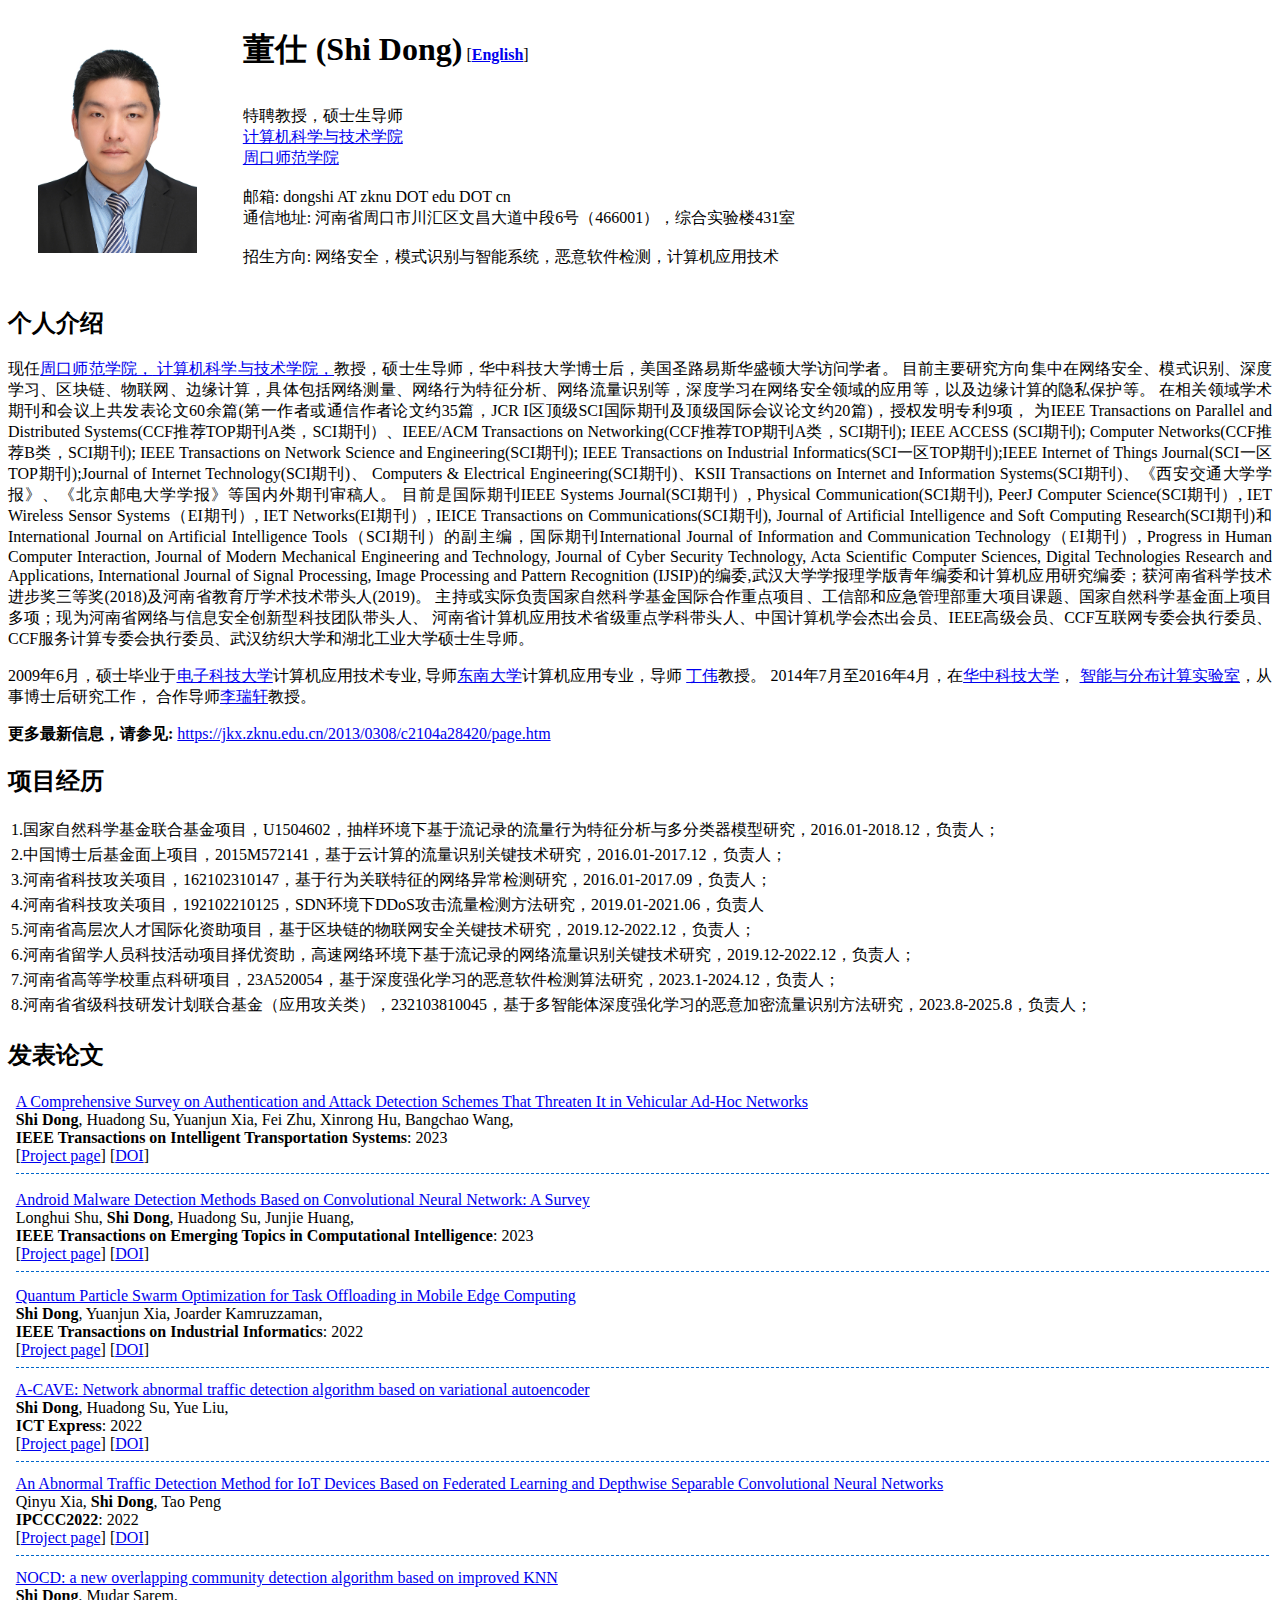
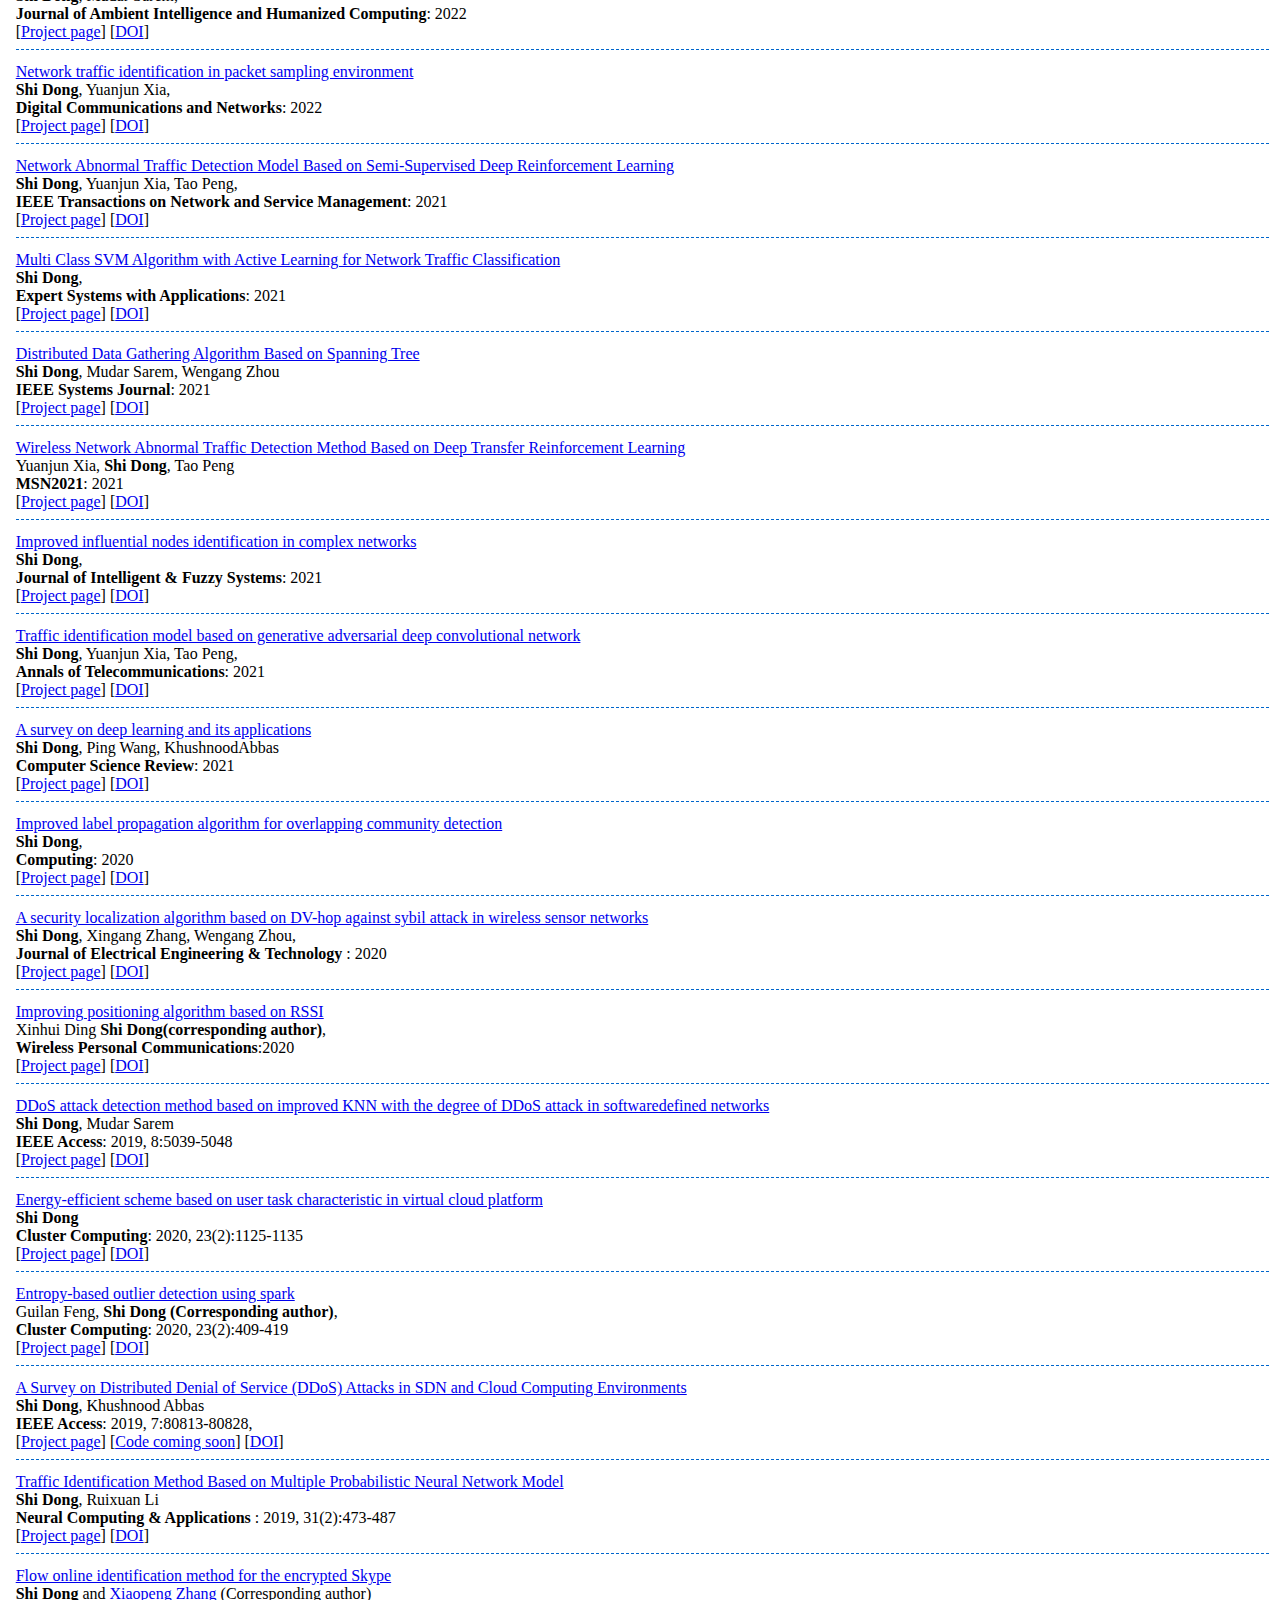
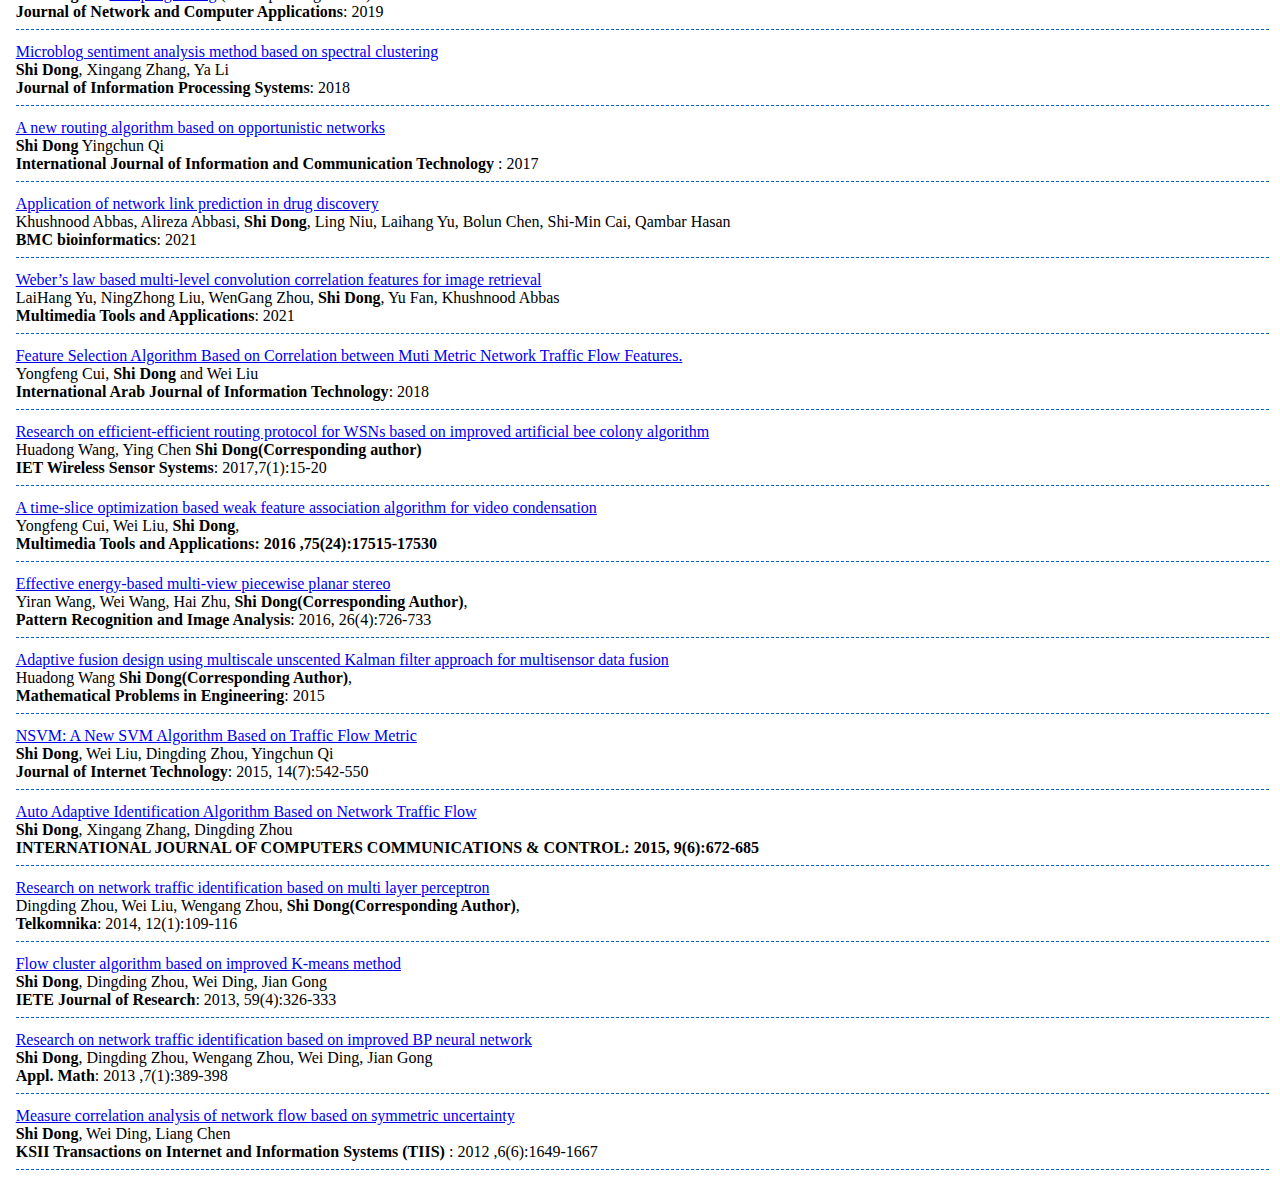
==== indexchinese.html @ a15b52b7 "Update indexchinese.html" ====
﻿<!DOCTYPE html PUBLIC "-//W3C//DTD XHTML 1.1//EN" "http://www.w3.org/TR/xhtml11/DTD/xhtml11.dtd">
<html xmlns="http://www.w3.org/1999/xhtml" xml:lang="en" slick-uniqueid="3">
<head>
<meta http-equiv="Content-Type" content="text/html; charset=UTF-8">
<link rel="stylesheet" href="./jemdoc.css" type="text/css">
<style type="text/css">
</style>
<title>董仕 - 个人主页</title>
<link rel="shortcut icon" href="./dongshi.jpg" >
</head>


<body>

<div id="layout-content" style="margin-top:25px">

<table>
<tbody>
  <tr>
    <td width="19%" valign="top" height="173">
      <img height="225" id="photo" style="padding: 0pt 30pt 0pt 20pt; float: left; display: inline;" src="./dongshi.jpg">
    </td>
    
    <td width="80%" valign="top" height="173">
      <b><font size="6" face="Arial"> 董仕 </font><font face="Times New Roman" size="6">(Shi Dong)</font><font face="Times New Roman" size="6"></font></b> [<a href="./index.html" target="_blank"><strong>English</strong></a>]
      <br><br>      
      <p>
          特聘教授，硕士生导师
          <br>
          <a href="https://jkx.zknu.edu.cn/" target="_blank">计算机科学与技术学院</a>
          <br>
          <a href="https://www.zknu.edu.cn/" target="_blank">周口师范学院</a>
          <br>
          <br>
          邮箱: dongshi AT zknu DOT edu DOT cn
          <br>
          通信地址: 河南省周口市川汇区文昌大道中段6号（466001），综合实验楼431室
	  <br>
          <br>
          招生方向: 网络安全，模式识别与智能系统，恶意软件检测，计算机应用技术
      </p>
    </td>
  </tr>
</tbody>
</table>

<h2>个人介绍</h2>
<p style="text-align:justify;">
现任<a href="https://www.bupt.edu.cn/" target="_blank">周口师范学院，</a><a href="https://jkx.zknu.edu.cn/" target="_blank">
	计算机科学与技术学院，</a>教授，硕士生导师，华中科技大学博士后，美国圣路易斯华盛顿大学访问学者。
	目前主要研究方向集中在网络安全、模式识别、深度学习、区块链、物联网、边缘计算，具体包括网络测量、网络行为特征分析、网络流量识别等，深度学习在网络安全领域的应用等，以及边缘计算的隐私保护等。
	在相关领域学术期刊和会议上共发表论文60余篇(第一作者或通信作者论文约35篇，JCR I区顶级SCI国际期刊及顶级国际会议论文约20篇)，授权发明专利9项，
	为IEEE Transactions on Parallel and Distributed Systems(CCF推荐TOP期刊A类，SCI期刊）、IEEE/ACM Transactions on Networking(CCF推荐TOP期刊A类，SCI期刊); 
	IEEE ACCESS (SCI期刊); Computer Networks(CCF推荐B类，SCI期刊); IEEE Transactions on Network Science and Engineering(SCI期刊); 
	IEEE Transactions on Industrial Informatics(SCI一区TOP期刊);IEEE Internet of Things Journal(SCI一区TOP期刊);Journal of Internet Technology(SCI期刊)、
	Computers & Electrical Engineering(SCI期刊)、KSII Transactions on Internet and Information Systems(SCI期刊)、《西安交通大学学报》、《北京邮电大学学报》等国内外期刊审稿人。
	目前是国际期刊IEEE Systems Journal(SCI期刊）, Physical Communication(SCI期刊), PeerJ Computer Science(SCI期刊）, IET Wireless Sensor Systems（EI期刊）, IET Networks(EI期刊）, IEICE Transactions on Communications(SCI期刊), Journal of Artificial Intelligence and Soft Computing Research(SCI期刊)和International Journal on Artificial Intelligence Tools（SCI期刊）的副主编，国际期刊International Journal of Information and Communication Technology（EI期刊）, Progress in Human Computer Interaction, Journal of Modern Mechanical Engineering and Technology, Journal of Cyber Security Technology, Acta Scientific Computer Sciences, Digital Technologies Research and Applications, International Journal of Signal Processing, Image Processing and Pattern Recognition (IJSIP)的编委,武汉大学学报理学版青年编委和计算机应用研究编委；获河南省科学技术进步奖三等奖(2018)及河南省教育厅学术技术带头人(2019)。
	主持或实际负责国家自然科学基金国际合作重点项目、工信部和应急管理部重大项目课题、国家自然科学基金面上项目多项；现为河南省网络与信息安全创新型科技团队带头人、
	河南省计算机应用技术省级重点学科带头人、中国计算机学会杰出会员、IEEE高级会员、CCF互联网专委会执行委员、CCF服务计算专委会执行委员、武汉纺织大学和湖北工业大学硕士生导师。</p>
<p style="text-align:justify;"> 
2009年6月，硕士毕业于<a href="https://www.uestc.edu.cn/" target="_blank">电子科技大学</a>计算机应用技术专业, 导师<a href="https://faculty.uestc.edu.cn/luoguangchun/zh_CN/index/279730/list/index.htm”> 罗光春</a>教授；2013年10月，
	博士毕业于<a href="http://www.seu.edu.cn/" target="_blank">东南大学</a>计算机应用专业，导师
	<a href="http://people.ucas.ac.cn/~zhangxiaopeng?language=en" target="_blank">丁伟</a>教授。
	2014年7月至2016年4月，在<a href="http://www.hust.edu.cn/" target="_blank">华中科技大学</a>，
	<a href="http://idc.hust.edu.cn/" target="_blank">智能与分布计算实验室</a>，从事博士后研究工作，
	合作导师<a href="http://faculty.hust.edu.cn/rxli/zh_CN/more/1784505/jsjjgd/index.htm" target="_blank">李瑞轩</a>教授。</p>


</p>
<p style="text-align:justify;"> 
<strong>更多最新信息，请参见: </strong><a href="https://jkx.zknu.edu.cn/2013/0308/c2104a28420/page.htm" target="_blank">https://jkx.zknu.edu.cn/2013/0308/c2104a28420/page.htm</a></p>

<h2>项目经历</h2>
<table id="tbExperiences" border="0" width="100%">
  <tbody>
    <tr>
      <td style="text-align:justify;"> 1.国家自然科学基金联合基金项目，U1504602，抽样环境下基于流记录的流量行为特征分析与多分类器模型研究，2016.01-2018.12，负责人；
</td>
    </tr>
	<tr>
      <td style="text-align:justify;"> 2.中国博士后基金面上项目，2015M572141，基于云计算的流量识别关键技术研究，2016.01-2017.12，负责人；
</td>
    </tr>
	<tr>
      <td style="text-align:justify;"> 3.河南省科技攻关项目，162102310147，基于行为关联特征的网络异常检测研究，2016.01-2017.09，负责人；</td>
    </tr>
	<tr>
      <td style="text-align:justify;"> 4.河南省科技攻关项目，192102210125，SDN环境下DDoS攻击流量检测方法研究，2019.01-2021.06，负责人</td>
    </tr>
	<tr>
      <td style="text-align:justify;"> 5.河南省高层次人才国际化资助项目，基于区块链的物联网安全关键技术研究，2019.12-2022.12，负责人；</td>
    </tr>
	<tr>
      <td style="text-align:justify;"> 6.河南省留学人员科技活动项目择优资助，高速网络环境下基于流记录的网络流量识别关键技术研究，2019.12-2022.12，负责人；</td>
    </tr>
	<tr>
      <td style="text-align:justify;"> 7.河南省高等学校重点科研项目，23A520054，基于深度强化学习的恶意软件检测算法研究，2023.1-2024.12，负责人；</td>
    </tr>
	    </tr>
	<tr>
      <td style="text-align:justify;"> 8.河南省省级科技研发计划联合基金（应用攻关类），232103810045，基于多智能体深度强化学习的恶意加密流量识别方法研究，2023.8-2025.8，负责人；</td>
    </tr>
  </tbody>
</table>

<h2>发表论文</h2>
     
  <table border="0" width="100%">
  <tbody> 
	    <!-- Unsupervised Multi-view Constrained Convolutional Network for Accurate Depth Estimation -->
    <tr>
      <td>
        <div align="center">
          <img width="180" src="./TIP2020_files/overview.png" alt="">
        </div>
      </td>
      <td>
        <a href="./TIP2020_files/FINAL VERSION.pdf" target="_blank">A Comprehensive Survey on Authentication and Attack Detection Schemes That Threaten It in Vehicular Ad-Hoc Networks</a>        

        
        <br> 
	<strong>Shi Dong</strong>, 
	      Huadong Su,
              Yuanjun Xia,
	      Fei Zhu,
	      Xinrong Hu,
	      Bangchao Wang,
        <br> 
        <strong>IEEE Transactions on Intelligent Transportation Systems</strong>: 2023
        
        <br> 
        [<a href="TIP2020.html" target="_blank">Project page</a>]
	[<a href="https://njbsok.github.io" target="_blank">DOI</a>]
      <hr style="height:1px;border:none;border-top:1px dashed #0066CC;" />
      </td>
    </tr>
	  <!-- Unsupervised Multi-view Constrained Convolutional Network for Accurate Depth Estimation -->
    <tr>
	  
	  <!-- Unsupervised Multi-view Constrained Convolutional Network for Accurate Depth Estimation -->
    <tr>
	  
	  <!-- Unsupervised Multi-view Constrained Convolutional Network for Accurate Depth Estimation -->
    <tr>
      <td>
        <div align="center">
          <img width="180" src="./TIP2020_files/overview.png" alt="">
        </div>
      </td>
      <td>
        <a href="./TIP2020_files/FINAL VERSION.pdf" target="_blank">Android Malware Detection Methods Based on Convolutional Neural Network: A Survey</a>        

        
        <br> 
	      Longhui Shu,
        <strong>Shi Dong</strong>, 
	      Huadong Su,
              Junjie Huang,
        <br> 
        <strong>IEEE Transactions on Emerging Topics in Computational Intelligence</strong>: 2023
        
        <br> 
        [<a href="TIP2020.html" target="_blank">Project page</a>]
	[<a href="https://njbsok.github.io" target="_blank">DOI</a>]
      <hr style="height:1px;border:none;border-top:1px dashed #0066CC;" />
      </td>
    </tr>
	  <!-- Unsupervised Multi-view Constrained Convolutional Network for Accurate Depth Estimation -->
    <tr>
	   <!-- Unsupervised Multi-view Constrained Convolutional Network for Accurate Depth Estimation -->
    <tr>
      <td>
        <div align="center">
          <img width="180" src="./TIP2020_files/overview.png" alt="">
        </div>
      </td>
      <td>
        <a href="./TIP2020_files/FINAL VERSION.pdf" target="_blank">Quantum Particle Swarm Optimization for Task Offloading in Mobile Edge Computing</a>        

        
        <br> 
        <strong>Shi Dong</strong>, 
	      Yuanjun Xia,
              Joarder Kamruzzaman,
        <br> 
        <strong>IEEE Transactions on Industrial Informatics</strong>: 2022
        
        <br> 
        [<a href="TIP2020.html" target="_blank">Project page</a>]
	[<a href="https://njbsok.github.io" target="_blank">DOI</a>]
      <hr style="height:1px;border:none;border-top:1px dashed #0066CC;" />
      </td>
    </tr>
	  <!-- Unsupervised Multi-view Constrained Convolutional Network for Accurate Depth Estimation -->
    <tr>
      <td>
        <div align="center">
          <img width="180" src="./TIP2020_files/overview.png" alt="">
        </div>
      </td>
      <td>
        <a href="./TIP2020_files/FINAL VERSION.pdf" target="_blank">A-CAVE: Network abnormal traffic detection algorithm based on variational autoencoder</a>        

        
        <br> 
        <strong>Shi Dong</strong>, 
	      Huadong Su,
              Yue Liu,
        <br> 
        <strong>ICT Express</strong>: 2022
        
        <br> 
        [<a href="TIP2020.html" target="_blank">Project page</a>]
	[<a href="https://njbsok.github.io" target="_blank">DOI</a>]
      <hr style="height:1px;border:none;border-top:1px dashed #0066CC;" />
      </td>
    </tr> 
<tr>
      <td>
        <div align="center">
          <img width="180" src="./IROS2020_files/network.png" alt="">
        </div>
      </td>
      <td>
        <a href="./IROS2020_files/FINAL VERSION.pdf" target="_blank">An Abnormal Traffic Detection Method for IoT Devices Based on Federated Learning and Depthwise Separable Convolutional Neural Networks</a>        
        
        <br> 
	Qinyu Xia,
	<strong>Shi Dong</strong>,
        Tao Peng
        <br> 
	<strong>IPCCC2022</strong>: 2022
        
        <br> 
        [<a href="IROS2020.html" target="_blank">Project page</a>]
	[<a href="https://njbsok.github.io" target="_blank">DOI</a>]
      <hr style="height:1px;border:none;border-top:1px dashed #0066CC;" />
      </td>
    </tr>
	  
	  <!-- Unsupervised Multi-view Constrained Convolutional Network for Accurate Depth Estimation -->
    <tr>
      <td>
        <div align="center">
          <img width="180" src="./TIP2020_files/overview.png" alt="">
        </div>
      </td>
      <td>
        <a href="./TIP2020_files/FINAL VERSION.pdf" target="_blank">NOCD: a new overlapping community detection algorithm based on improved KNN</a>        

        <br> 
        <strong>Shi Dong</strong>, 
	      Mudar Sarem,
        <br> 
        <strong>Journal of Ambient Intelligence and Humanized Computing</strong>: 2022
        
        <br> 
        [<a href="TIP2020.html" target="_blank">Project page</a>]
	[<a href="https://njbsok.github.io" target="_blank">DOI</a>]
      <hr style="height:1px;border:none;border-top:1px dashed #0066CC;" />
      </td>
    </tr>

	  
	  <!-- Unsupervised Multi-view Constrained Convolutional Network for Accurate Depth Estimation -->
    <tr>
      <td>
        <div align="center">
          <img width="180" src="./TIP2020_files/overview.png" alt="">
        </div>
      </td>
      <td>
        <a href="./TIP2020_files/FINAL VERSION.pdf" target="_blank">Network traffic identification in packet sampling environment</a>        

        
        <br> 
        <strong>Shi Dong</strong>, 
	      Yuanjun Xia,
        <br> 
        <strong>Digital Communications and Networks</strong>: 2022
        
        <br> 
        [<a href="TIP2020.html" target="_blank">Project page</a>]
	[<a href="https://njbsok.github.io" target="_blank">DOI</a>]
      <hr style="height:1px;border:none;border-top:1px dashed #0066CC;" />
      </td>
    </tr>

    <!-- DenseFusion: Large-Scale Online Dense Pointcloud and DSM Mapping for UAVs -->	 
<!-- Unsupervised Multi-view Constrained Convolutional Network for Accurate Depth Estimation -->
    <tr>
      <td>
        <div align="center">
          <img width="180" src="./TIP2020_files/overview.png" alt="">
        </div>
      </td>
      <td>
        <a href="./TIP2020_files/FINAL VERSION.pdf" target="_blank">Network Abnormal Traffic Detection Model Based on Semi-Supervised Deep Reinforcement Learning</a>        

        
        <br> 
        <strong>Shi Dong</strong>, 
	      Yuanjun Xia,
              Tao Peng,
        <br> 
        <strong>IEEE Transactions on Network and Service Management</strong>: 2021
        
        <br> 
        [<a href="TIP2020.html" target="_blank">Project page</a>]
	[<a href="https://njbsok.github.io" target="_blank">DOI</a>]
      <hr style="height:1px;border:none;border-top:1px dashed #0066CC;" />
      </td>
    </tr>

    <!-- DenseFusion: Large-Scale Online Dense Pointcloud and DSM Mapping for UAVs -->	  
	  
<!-- Unsupervised Multi-view Constrained Convolutional Network for Accurate Depth Estimation -->
    <tr>
      <td>
        <div align="center">
          <img width="180" src="./TIP2020_files/overview.png" alt="">
        </div>
      </td>
      <td>
        <a href="./TIP2020_files/FINAL VERSION.pdf" target="_blank">Multi Class SVM Algorithm with Active Learning for Network Traffic Classification</a>        

        
        <br> 
        <strong>Shi Dong</strong>,    
        <br> 
        <strong>Expert Systems with Applications</strong>: 2021
        
        <br> 
        [<a href="TIP2020.html" target="_blank">Project page</a>]
	[<a href="https://njbsok.github.io" target="_blank">DOI</a>]
      <hr style="height:1px;border:none;border-top:1px dashed #0066CC;" />
      </td>
    </tr>

    <!-- DenseFusion: Large-Scale Online Dense Pointcloud and DSM Mapping for UAVs -->
    <tr>
      <td>
        <div align="center">
          <img width="180" src="./IROS2020_files/network.png" alt="">
        </div>
      </td>
      <td>
        <a href="./IROS2020_files/FINAL VERSION.pdf" target="_blank">Distributed Data Gathering Algorithm Based on Spanning Tree</a>        

        
        <br> 
	<strong>Shi Dong</strong>,
	Mudar Sarem,
        Wengang Zhou
        <br> 
	<strong>IEEE Systems Journal</strong>: 2021
        
        <br> 
        [<a href="IROS2020.html" target="_blank">Project page</a>]
	[<a href="https://njbsok.github.io" target="_blank">DOI</a>]
      <hr style="height:1px;border:none;border-top:1px dashed #0066CC;" />
      </td>
    </tr>
	  
	      <!-- DenseFusion: Large-Scale Online Dense Pointcloud and DSM Mapping for UAVs -->
    <tr>
      <td>
        <div align="center">
          <img width="180" src="./IROS2020_files/network.png" alt="">
        </div>
      </td>
      <td>
        <a href="./IROS2020_files/FINAL VERSION.pdf" target="_blank">Wireless Network Abnormal Traffic Detection Method Based on Deep Transfer Reinforcement Learning</a>        
        
        <br> 
	Yuanjun Xia,
	<strong>Shi Dong</strong>,
        Tao Peng
        <br> 
	<strong>MSN2021</strong>: 2021
        
        <br> 
        [<a href="IROS2020.html" target="_blank">Project page</a>]
	[<a href="https://njbsok.github.io" target="_blank">DOI</a>]
      <hr style="height:1px;border:none;border-top:1px dashed #0066CC;" />
      </td>
    </tr>
<!-- Unsupervised Multi-view Constrained Convolutional Network for Accurate Depth Estimation -->
    <tr>
      <td>
        <div align="center">
          <img width="180" src="./TIP2020_files/overview.png" alt="">
        </div>
      </td>
      <td>
        <a href="./TIP2020_files/FINAL VERSION.pdf" target="_blank">Improved influential nodes identification in complex networks</a>        

        
        <br> 
        <strong>Shi Dong</strong>,    
        <br> 
        <strong>Journal of Intelligent & Fuzzy Systems</strong>: 2021
        
        <br> 
        [<a href="TIP2020.html" target="_blank">Project page</a>]
	[<a href="https://njbsok.github.io" target="_blank">DOI</a>]
      <hr style="height:1px;border:none;border-top:1px dashed #0066CC;" />
      </td>
    </tr>
    <!-- GSLAM: A General SLAM Framework and Benchmark -->
    <tr>
      <td>
        <div align="center">
          <img width="180" src="./ICCV2019_files/network.png" alt="">
        </div>
      </td>
      <td>
        <a href="./ICCV2019_files/FINAL VERSION.pdf" target="_blank">Traffic identification model based on generative adversarial deep convolutional network</a>        

        <br> 
        <strong>Shi Dong</strong>,
	Yuanjun Xia,
	Tao Peng,      
        <br> 
	<strong>Annals of Telecommunications</strong>: 2021
        
        <br> 
        [<a href="ICCV2019.html" target="_blank">Project page</a>]
	[<a href="https://njbsok.github.io" target="_blank">DOI</a>]
      <hr style="height:1px;border:none;border-top:1px dashed #0066CC;" />
      </td>
    </tr>

    <!-- Learning Graph Structure via Graph Convolutional Networks -->
    <tr>
      <td>
        <div align="center">
          <img width="180" src="./PR2019_files/network.png" alt="">
        </div>
      </td>
      <td>
        <a href="./PR2019_files/FINAL VERSION.pdf" target="_blank">A survey on deep learning and its applications</a>        

        
        <br> 
	<strong>Shi Dong</strong>,
	Ping Wang,
        KhushnoodAbbas
        
        <br> 
	<strong>Computer Science Review</strong>: 2021
        
        <br> 
        [<a href="PR2019.html" target="_blank">Project page</a>]
	[<a href="https://njbsok.github.io" target="_blank">DOI</a>]
      <hr style="height:1px;border:none;border-top:1px dashed #0066CC;" />
      </td>
    </tr>

	  
	  
	  
    <!-- Realistic Procedural Plant Modeling from Multiple View Images -->
    <tr>
      <td>
        <div align="center">
          <img width="180" src="./TVCG2018_files/network.png" alt="">
        </div>
      </td>
      <td>
        <a href="./TVCG2018_files/FINAL VERSION.pdf" target="_blank">Improved label propagation algorithm for overlapping community detection</a>        

        
        <br> 
        <strong>Shi Dong</strong>,
        <br> 
	<strong>Computing</strong>: 2020
        
        <br> 
        [<a href="TVCG2018.html" target="_blank">Project page</a>]
	[<a href="https://njbsok.github.io" target="_blank">DOI</a>]
      <hr style="height:1px;border:none;border-top:1px dashed #0066CC;" />
      </td>
    </tr>

    <!-- Nonlinear Asymmetric Multi-Valued Hashing -->
    <tr>
      <td>
        <div align="center">
          <img width="180" src="./TPAMI2018_files/network.png" alt="">
        </div>
      </td>
      <td>
        <a href="./TPAMI2018_files/FINAL VERSION.pdf" target="_blank">A security localization algorithm based on DV-hop against sybil attack in wireless sensor networks</a>        
       
        <br> 
        <strong>Shi Dong</strong>,
	Xingang Zhang,
        Wengang Zhou,
        
        <br> 
	<strong>Journal of Electrical Engineering & Technology </strong>: 2020
        
        <br> 
        [<a href="TPAMI2018.html" target="_blank">Project page</a>]
	[<a href="https://njbsok.github.io" target="_blank">DOI</a>]
      <hr style="height:1px;border:none;border-top:1px dashed #0066CC;" />
      </td>
    </tr>


    <!-- Automatic Building Rooftop Extraction from Aerial Images via Hierarchical RGB-D Priors -->
    <tr>
      <td>
        <div align="center">
          <img width="180" src="./TGRS2018_files/fused.png" alt="">
        </div>
      </td>
      <td>
        <a href="./TGRS2018_files/FINAL VERSION.pdf" target="_blank">Improving positioning algorithm based on RSSI</a>  
        <br> 
	Xinhui Ding      
        <strong>Shi Dong(corresponding author)</strong>, 
        <br> 
        <strong>Wireless Personal Communications</strong>:2020
        <br>
        [<a href="TGRS2018.html" target="_blank">Project page</a>]
	[<a href="https://njbsok.github.io" target="_blank">DOI</a>]
       <hr style="height:1px;border:none;border-top:1px dashed #0066CC;" />
      </td>
    </tr>  

    <!-- PM-PM: PatchMatch With Potts Model for Object Segmentation and Stereo Matching -->
    <tr>
      <td>
        <div align="center">
          <img width="180" src="./TIP2015_files/overview.png" alt="">
        </div>
      </td>
      <td>
        <a href="./TIP2015_files/FINAL VERSION.pdf" target="_blank">DDoS attack detection method based on improved KNN with the degree of DDoS attack in softwaredefined networks</a>        

        
        <br> 
        <strong>Shi Dong</strong>, 
        Mudar Sarem     
        
        <br> 
        <strong>IEEE Access</strong>: 2019, 8:5039-5048
        
        <br> 
        [<a href="TIP2015.html" target="_blank">Project page</a>]
	[<a href="https://njbsok.github.io" target="_blank">DOI</a>]
      <hr style="height:1px;border:none;border-top:1px dashed #0066CC;" />
      </td>
    </tr>

    <!-- Automatic Road Detection and Centerline Extraction via Cascaded End-to-end Convolutional Neural Network -->
    <tr>
      <td>
        <div align="center">
          <img width="180" src="./TGRS2017_files/network.png" alt="">
        </div>
      </td>
      <td>
        <a href="./TGRS2017_files/FINAL VERSION.pdf" target="_blank">Energy-efficient scheme based on user task characteristic in virtual cloud platform</a>        

        
        <br>
        <strong>Shi Dong</strong>
       
        <br> 
        <strong>Cluster Computing</strong>: 2020, 23(2):1125-1135
        
        <br> 
        [<a href="TGRS2017.html" target="_blank">Project page</a>]
	[<a href="https://njbsok.github.io" target="_blank">DOI</a>]
      <hr style="height:1px;border:none;border-top:1px dashed #0066CC;" />
      </td>
    </tr>

    <!-- Building Extraction from Remotely Sensed Images by Integrating Saliency Cue -->
    <tr>
      <td>
        <div align="center">
          <img width="180" src="./JSTAR2017_files/network.png" alt="">
        </div>
      </td>
      <td>
        <a href="./JSTAR2017_files/FINAL VERSION.pdf" target="_blank">Entropy-based outlier detection using spark</a>        

        
        <br> 
        Guilan Feng, 
        <strong>Shi Dong (Corresponding author)</strong>, 
          
       
        <br> 
	<strong>Cluster Computing</strong>: 2020, 23(2):409-419
        
        <br> 
        [<a href="JSTAR2017.html" target="_blank">Project page</a>]
	[<a href="https://njbsok.github.io" target="_blank">DOI</a>]
      <hr style="height:1px;border:none;border-top:1px dashed #0066CC;" />
      </td>
    </tr>

    <!-- Robust Rooftop Extraction from Visible Band Images Using Higher Order CRF -->
    <tr>
      <td>
        <div align="center">
          <img width="180" src="./TGRS2015_files/network.png" alt="">
        </div>
      </td>
      <td>
        <a href="./TGRS2015_files/FINAL VERSION.pdf" target="_blank">A Survey on Distributed Denial of Service (DDoS) Attacks in SDN and Cloud Computing Environments</a>        

        
        <br> 
        <strong>Shi Dong</strong>, 
        Khushnood Abbas
       
        <br> 
	 <strong>IEEE Access</strong>: 2019, 7:80813-80828, 
        
        <br> 
        [<a href="TGRS2015.html" target="_blank">Project page</a>]
        [<a href="https://njbsok.github.io" target="_blank">Code coming soon</a>] 
	[<a href="https://njbsok.github.io" target="_blank">DOI</a>]
      <hr style="height:1px;border:none;border-top:1px dashed #0066CC;" />
      </td>
    </tr>

    <!-- AMVH: Asymmetric Multi-Valued Hashing -->
    <tr>
      <td>
        <div align="center">
          <img width="180" src="./CVPR2017_files/network.png" alt="">
        </div>
      </td>
      <td>
        <a href="./CVPR2017_files/FINAL VERSION.pdf" target="_blank">Traffic Identification Method Based on Multiple Probabilistic Neural Network Model</a>        

        
        <br> 
 
        <strong>Shi Dong</strong>, 
        Ruixuan Li
       
        <br> 
	<strong>Neural Computing & Applications </strong>: 2019, 31(2):473-487
        
        <br> 
        [<a href="CVPR2017.html" target="_blank">Project page</a>]
	[<a href="https://njbsok.github.io" target="_blank">DOI</a>]
      <hr style="height:1px;border:none;border-top:1px dashed #0066CC;" />
      </td>
    </tr>

    <!-- High accuracy correspondence field estimation via MST based patch matching -->
    <tr>
      <td>
        <div align="center">
          <img width="180" src="./MMT2020_files/network.png" alt="">
        </div>
      </td>
      <td>
        <a href="./MMT2020_files/FINAL VERSION.pdf" target="_blank">Flow online identification method for the encrypted Skype</a>        

        
        <br> 
        <strong>Shi Dong</strong> and 
        <a href="http://people.ucas.ac.cn/~0005319?language=en" target="_blank" onclick="stc(this, 44)">Xiaopeng Zhang</a> (Corresponding author)
       
        <br> 
	<strong>Journal of Network and Computer Applications</strong>: 2019
      <hr style="height:1px;border:none;border-top:1px dashed #0066CC;" />
      </td>
    </tr>

    <!-- Pyramid ALKNet for Semantic Parsing of Building Facade Image -->
    <tr>
      <td>
        <div align="center">
          <img width="180" src="./GRSL2020_files/network.png" alt="">
        </div>
      </td>
      <td>
        <a href="./GRSL2020_files/FINAL VERSION.pdf" target="_blank">Microblog sentiment analysis method based on spectral clustering</a>        

        
        <br> 
     
        <strong>Shi Dong</strong>,
	Xingang Zhang, Ya Li
        <br> 
	<strong>Journal of Information Processing Systems</strong>: 2018
      <hr style="height:1px;border:none;border-top:1px dashed #0066CC;" />
      </td>
    </tr>

    <!-- Learning across Views for Stereo Image Completion -->
    <tr>
      <td>
        <div align="center">
          <img width="180" src="./IETCV2020_files/network.png" alt="">
        </div>
      </td>
      <td>
        <a href="./IETCV2020_files/FINAL VERSION.pdf" target="_blank">A new routing algorithm based on opportunistic networks</a>        

        
        <br> 
      
        <strong>Shi Dong</strong> 
        Yingchun Qi
        <br> 
	<strong>International Journal of Information and Communication Technology </strong>: 2017
      <hr style="height:1px;border:none;border-top:1px dashed #0066CC;" />
      </td>
    </tr>

    <!-- Real-time pedestrian detection via hierarchical convolutional feature -->
    <tr>
      <td>
        <div align="center">
          <img width="180" src="./MMT2018A_files/network.png" alt="">
        </div>
      </td>
      <td>
        <a href="./MMT2018A_files/FINAL VERSION.pdf" target="_blank">Application of network link prediction in drug discovery</a>        

        
        <br> 
       Khushnood Abbas, Alireza Abbasi,
        <strong>Shi Dong</strong>, 
        Ling Niu, Laihang Yu, Bolun Chen, Shi-Min Cai, Qambar Hasan
       
        <br> 
	<strong>BMC bioinformatics</strong>: 2021
      <hr style="height:1px;border:none;border-top:1px dashed #0066CC;" />
      </td>
    </tr>

    <!-- Accurate Blind Deblurring Using SalientPatch-Based Prior for Large-Size Images -->
    <tr>
      <td>
        <div align="center">
          <img width="180" src="./MMT2018B_files/network.png" alt="">
        </div>
      </td>
      <td>
        <a href="./MMT2018B_files/FINAL VERSION.pdf" target="_blank">Weber’s law based multi-level convolution correlation features for image retrieval</a>        

        
        <br> 
        LaiHang Yu, NingZhong Liu, WenGang Zhou, 
        <strong>Shi Dong</strong>, 
        Yu Fan, Khushnood Abbas
       
        <br> 
	<strong>Multimedia Tools and Applications</strong>: 2021
      <hr style="height:1px;border:none;border-top:1px dashed #0066CC;" />
      </td>
    </tr>

    <!-- Interactive Stereo Image Segmentation via Adaptive Prior Selection -->
    <tr>
      <td>
        <div align="center">
          <img width="180" src="./MMT2018C_files/network.png" alt="">
        </div>
      </td>
      <td>
        <a href="./MMT2018C_files/FINAL VERSION.pdf" target="_blank">Feature Selection Algorithm Based on Correlation between Muti Metric Network Traffic Flow Features.</a>        

        
        <br> 
        Yongfeng Cui,
        <strong>Shi Dong</strong> and Wei Liu
       
        <br> 
	<strong>International Arab Journal of Information Technology</strong>: 2018
      <hr style="height:1px;border:none;border-top:1px dashed #0066CC;" />
      </td>
    </tr>

    <!-- Interactive Stereo Image Segmentation with RGB-D hybrid Constraints -->
    <tr>
      <td>
        <div align="center">
          <img width="180" src="./SPL2016_files/network.png" alt="">
        </div>
      </td>
      <td>
        <a href="./SPL2016_files/FINAL VERSION.pdf" target="_blank">Research on efficient-efficient routing protocol for WSNs based on improved artificial bee colony algorithm</a>        

        
        <br> 
        Huadong Wang, Ying Chen
        <strong>Shi Dong(Corresponding author)</strong>
       
        <br> 
	<strong>IET Wireless Sensor Systems</strong>: 2017,7(1):15-20
      <hr style="height:1px;border:none;border-top:1px dashed #0066CC;" />
      </td>
    </tr>

    <!-- Real-time ink simulation using a grid-particle method -->
    <tr>
      <td>
        <div align="center">
          <img width="180" src="./CG2012_files/network.png" alt="">
        </div>
      </td>
      <td>
        <a href="./CG2012_files/FINAL VERSION.pdf" target="_blank">A time-slice optimization based weak feature association algorithm for video condensation</a>        

        
        <br> 
	Yongfeng Cui, Wei Liu,
        <strong>Shi Dong</strong>,
        
        <br> 
	<strong>Multimedia Tools and Applications<strong>: 2016 ,75(24):17515-17530
      <hr style="height:1px;border:none;border-top:1px dashed #0066CC;" />
      </td>
    </tr>

    <!-- Joint Depth Map Interpolation and Segmentation with Planar Surface Model -->
    <tr>
      <td>
        <div align="center">
          <img width="180" src="./SA2016_files/network.png" alt="">
        </div>
      </td>
      <td>
        <a href="./SA2016_files/FINAL VERSION.pdf" target="_blank">Effective energy-based multi-view piecewise planar stereo</a>        

        
        <br> 
	Yiran Wang, Wei Wang, Hai Zhu, 
        <strong>Shi Dong(Corresponding Author)</strong>,
       
       
        <br> 
	<strong>Pattern Recognition and Image Analysis</strong>: 2016, 26(4):726-733
      <hr style="height:1px;border:none;border-top:1px dashed #0066CC;" />
      </td>
    </tr>

    <!-- Depth of Field Rendering via Adaptive Recursive Filtering -->
    <tr>
      <td>
        <div align="center">
          <img width="180" src="./SA2014_files/network.png" alt="">
        </div>
      </td>
      <td>
        <a href="./SA2014_files/FINAL VERSION.pdf" target="_blank">Adaptive fusion design using multiscale unscented Kalman filter approach for multisensor data fusion</a>        

        
        <br> 
	Huadong Wang
        <strong>Shi Dong(Corresponding Author)</strong>,
        
       
        <br> 
	<strong>Mathematical Problems in Engineering</strong>: 2015
      <hr style="height:1px;border:none;border-top:1px dashed #0066CC;" />
      </td>
    </tr>

    <!-- Statistical Learning Based Facial Animation -->
    <tr>
      <td>
        <div align="center">
          <img width="180" src="./JZUSC2013_files/network.png" alt="">
        </div>
      </td>
      <td>
        <a href="./JZUSC2013_files/FINAL VERSION.pdf" target="_blank">NSVM: A New SVM Algorithm Based on Traffic Flow Metric</a>        

        
        <br> 
        <strong>Shi Dong</strong>,
         Wei Liu, Dingding Zhou, Yingchun Qi

        <br> 
	<strong>Journal of Internet Technology</strong>: 2015, 14(7):542-550
      <hr style="height:1px;border:none;border-top:1px dashed #0066CC;" />
      </td>
    </tr>

    <!-- Hybrid Tree Guided Patch Matching -->
    <tr>
      <td>
        <div align="center">
          <img width="180" src="./ICVRV2015_files/network.png" alt="">
        </div>
      </td>
      <td>
        <a href="./ICVRV2015_files/FINAL VERSION.pdf" target="_blank">Auto Adaptive Identification Algorithm Based on Network Traffic Flow</a>        

        
        <br> 
        <strong>Shi Dong</strong>,
        Xingang Zhang, Dingding Zhou
       
        <br> 
	<strong>INTERNATIONAL JOURNAL OF COMPUTERS COMMUNICATIONS & CONTROL<strong>: 2015, 9(6):672-685
      <hr style="height:1px;border:none;border-top:1px dashed #0066CC;" />
      </td>
    </tr>

    <!-- Interactive Visual Simulation of Dynamic Ink Diffusion Effects -->
    <tr>
      <td>
        <div align="center">
          <img width="180" src="./VRCAI2011_files/network.png" alt="">
        </div>
      </td>
      <td>
        <a href="./VRCAI2011_files/FINAL VERSION.pdf" target="_blank">Research on network traffic identification based on multi layer perceptron</a>        

        
        <br> 
	Dingding Zhou, Wei Liu, Wengang Zhou,
        <strong>Shi Dong(Corresponding Author)</strong>,
        
        <br> 
	<strong>Telkomnika</strong>: 2014, 12(1):109-116
      <hr style="height:1px;border:none;border-top:1px dashed #0066CC;" />
      </td>
    </tr>

    <!-- Realistic procedural plant modeling guided by 3D point cloud -->
    <tr>
      <td>
        <div align="center">
          <img width="180" src="./SP2017_files/network.jpg" alt="">
        </div>
      </td>
      <td>
        <a href="./SP2017_files/FINAL VERSION.pdf" target="_blank">Flow cluster algorithm based on improved K-means method</a>        

        
        <br> 
        
        <strong>Shi Dong</strong>,
	Dingding Zhou, Wei Ding, Jian Gong
       
        <br> 
	<strong>IETE Journal of Research</strong>: 2013, 59(4):326-333
      <hr style="height:1px;border:none;border-top:1px dashed #0066CC;" />
      </td>
    </tr>

    <!-- Compressive Sensing for Noisy Solder Joint Imagery Based on Convex Optimization -->
    <tr>
      <td>
        <div align="center">
          <img width="180" src="./SSMT2016_files/network.png" alt="">
        </div>
      </td>
      <td>
        <a href="./SSMT2016_files/FINAL VERSION.pdf" target="_blank">Research on network traffic identification based on improved BP neural network</a>        

        
        <br> 
       
        <strong>Shi Dong</strong>,
        Dingding Zhou, Wengang Zhou, Wei Ding, Jian Gong
       
        <br> 
	<strong>Appl. Math</strong>: 2013 ,7(1):389-398
      <hr style="height:1px;border:none;border-top:1px dashed #0066CC;" />
      </td>
    </tr>

    <!-- Automatic Motion Generation Based on Path Editing from Motion Capture Data -->
    <tr>
      <td>
        <div align="center">
          <img width="180" src="./TOE2010_files/network.png" alt="">
        </div>
      </td>
      <td>
        <a href="./TOE2010_files/FINAL VERSION.pdf" target="_blank">Measure correlation analysis of network flow based on symmetric uncertainty</a>        

        
        <br> 
       
        <strong>Shi Dong</strong>,
        Wei Ding, Liang Chen
       
        <br> 
	<strong>KSII Transactions on Internet and Information Systems (TIIS) </strong>: 2012 ,6(6):1649-1667
      <hr style="height:1px;border:none;border-top:1px dashed #0066CC;" />
      </td>
    </tr>

  </tbody>
</table> 

</div>
</body>
</html>
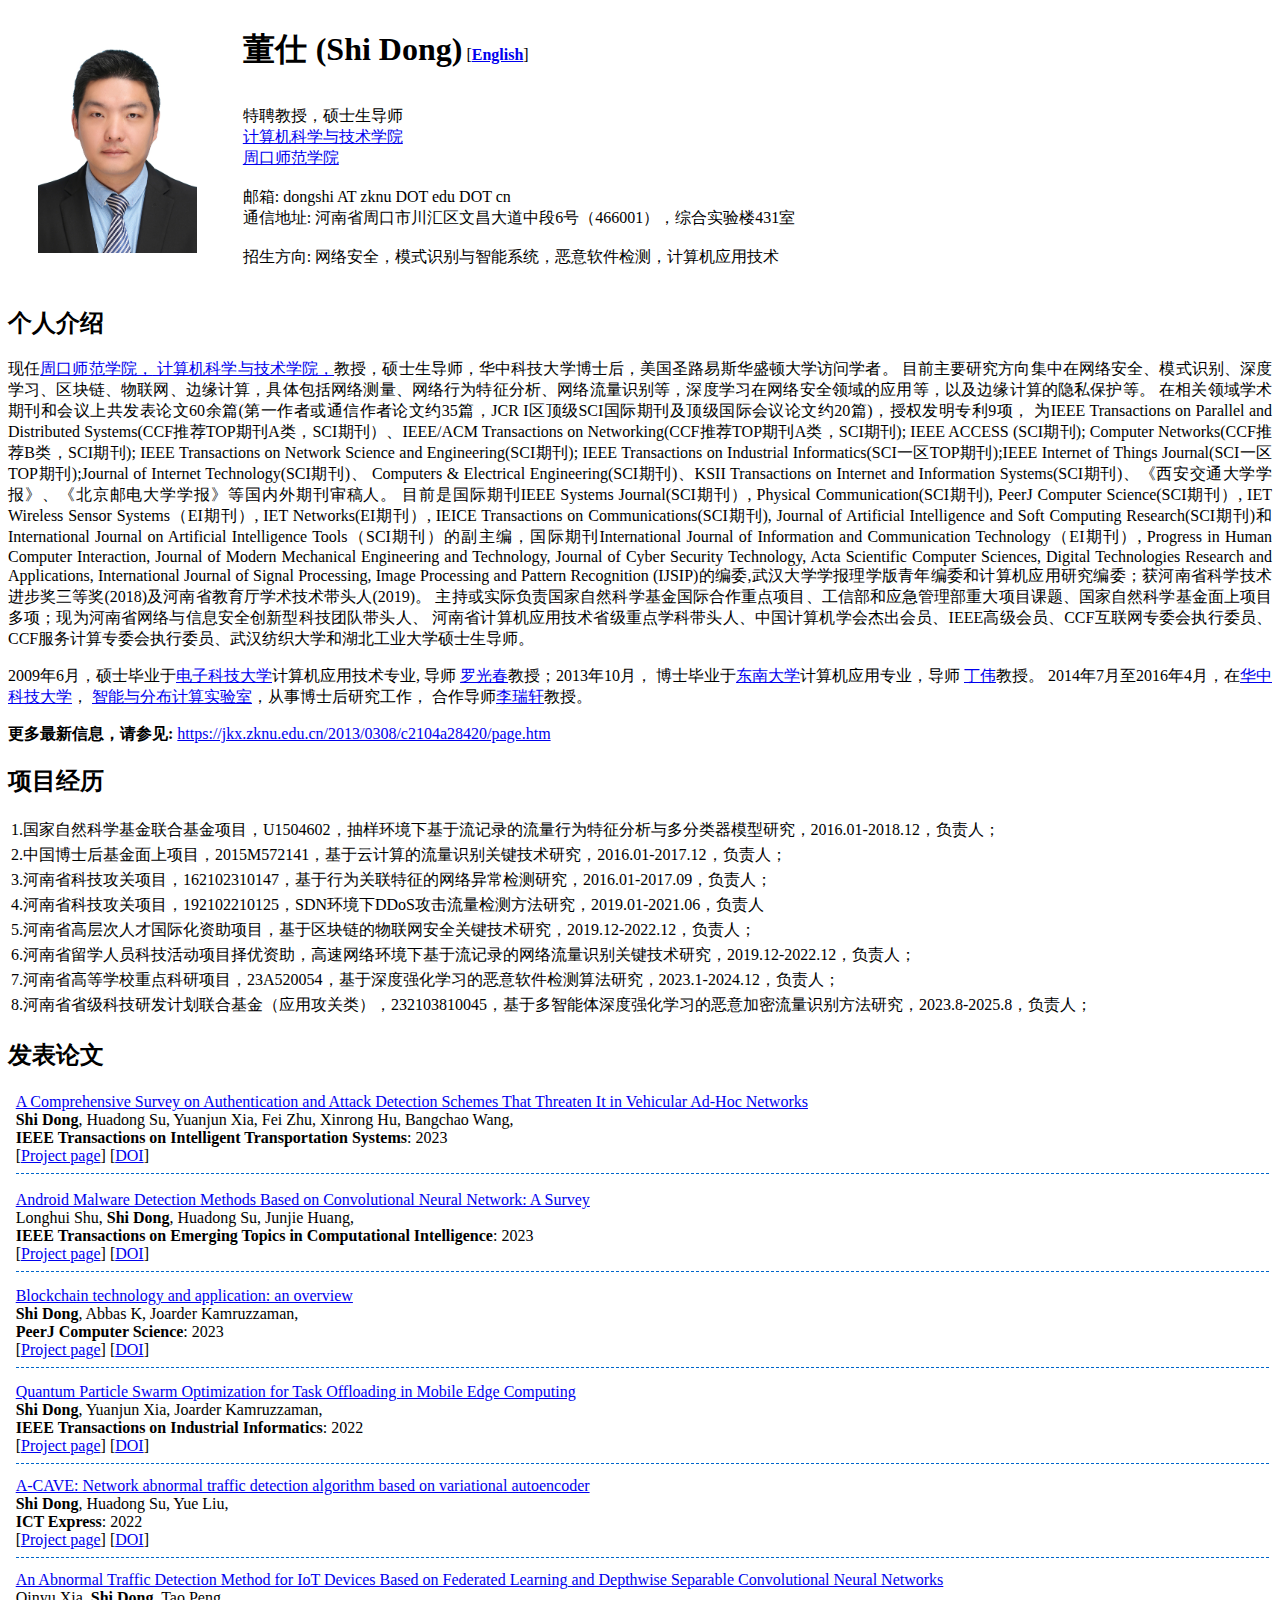
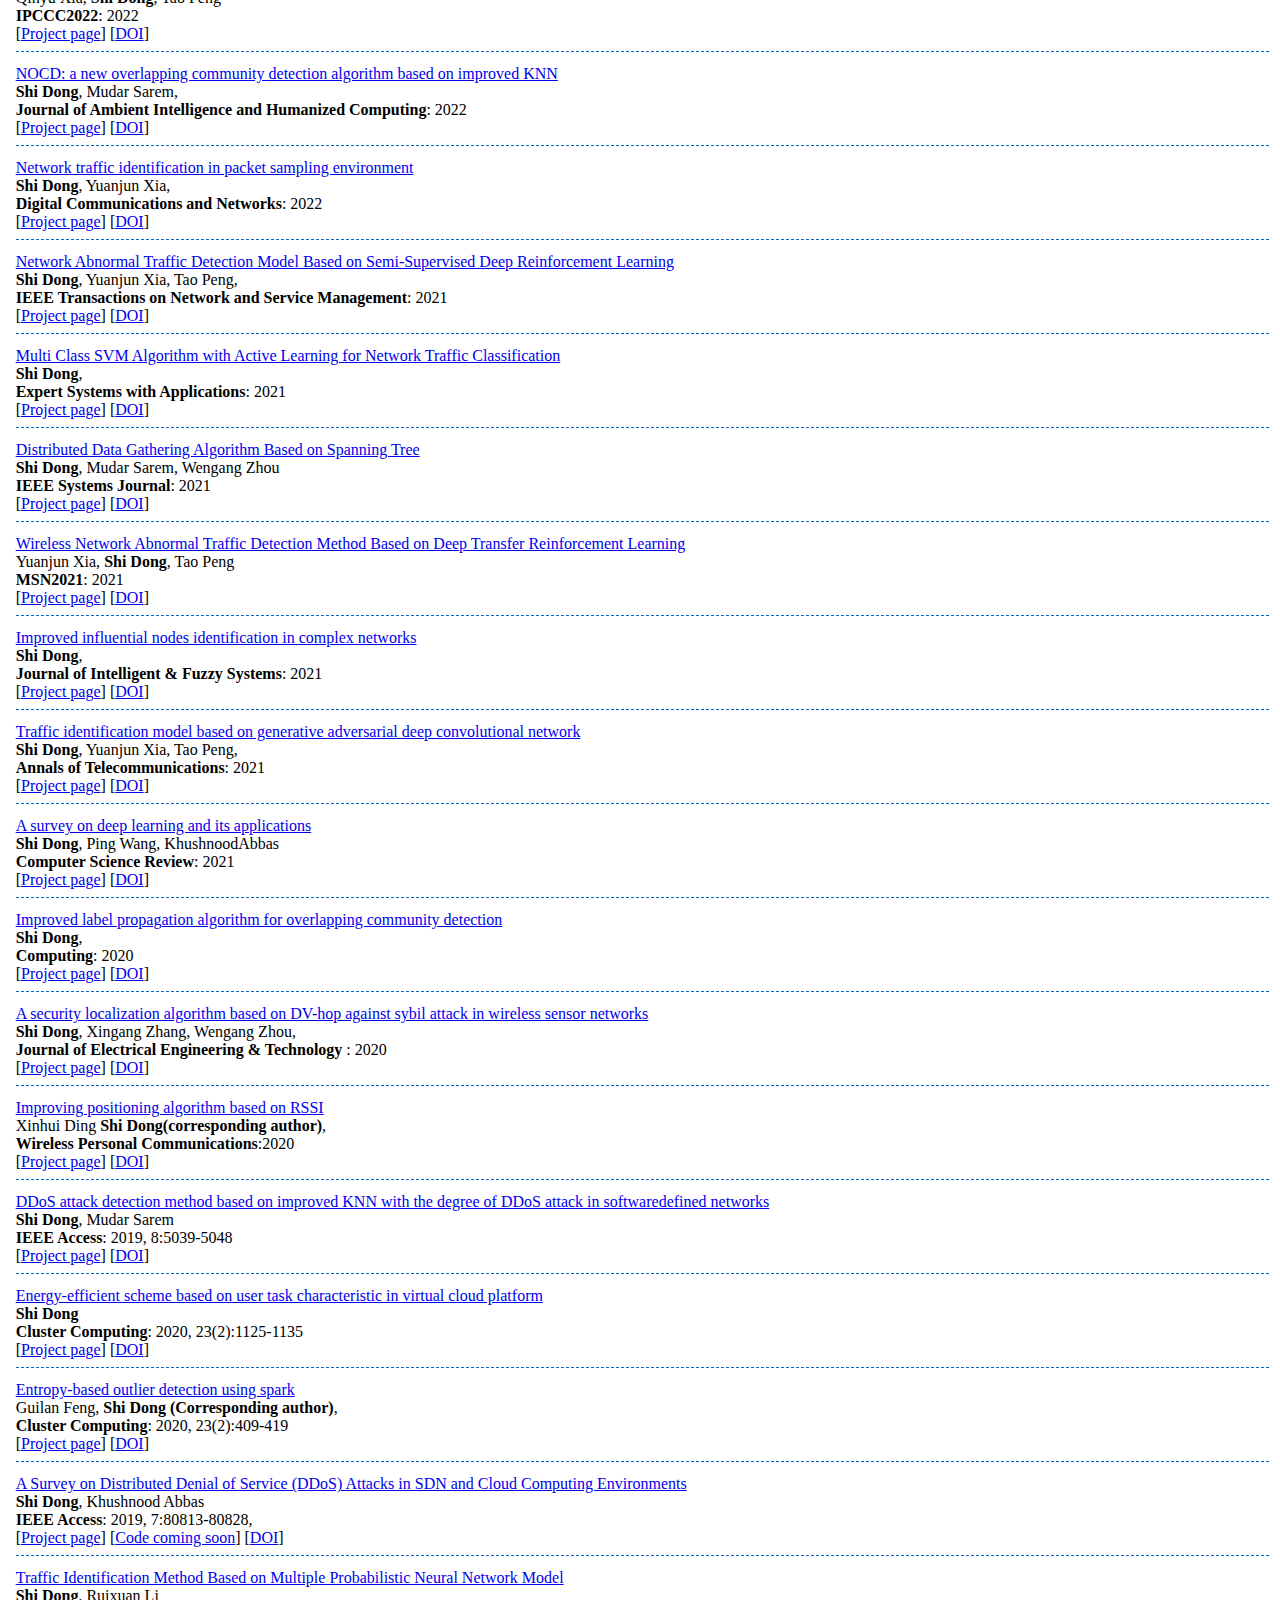
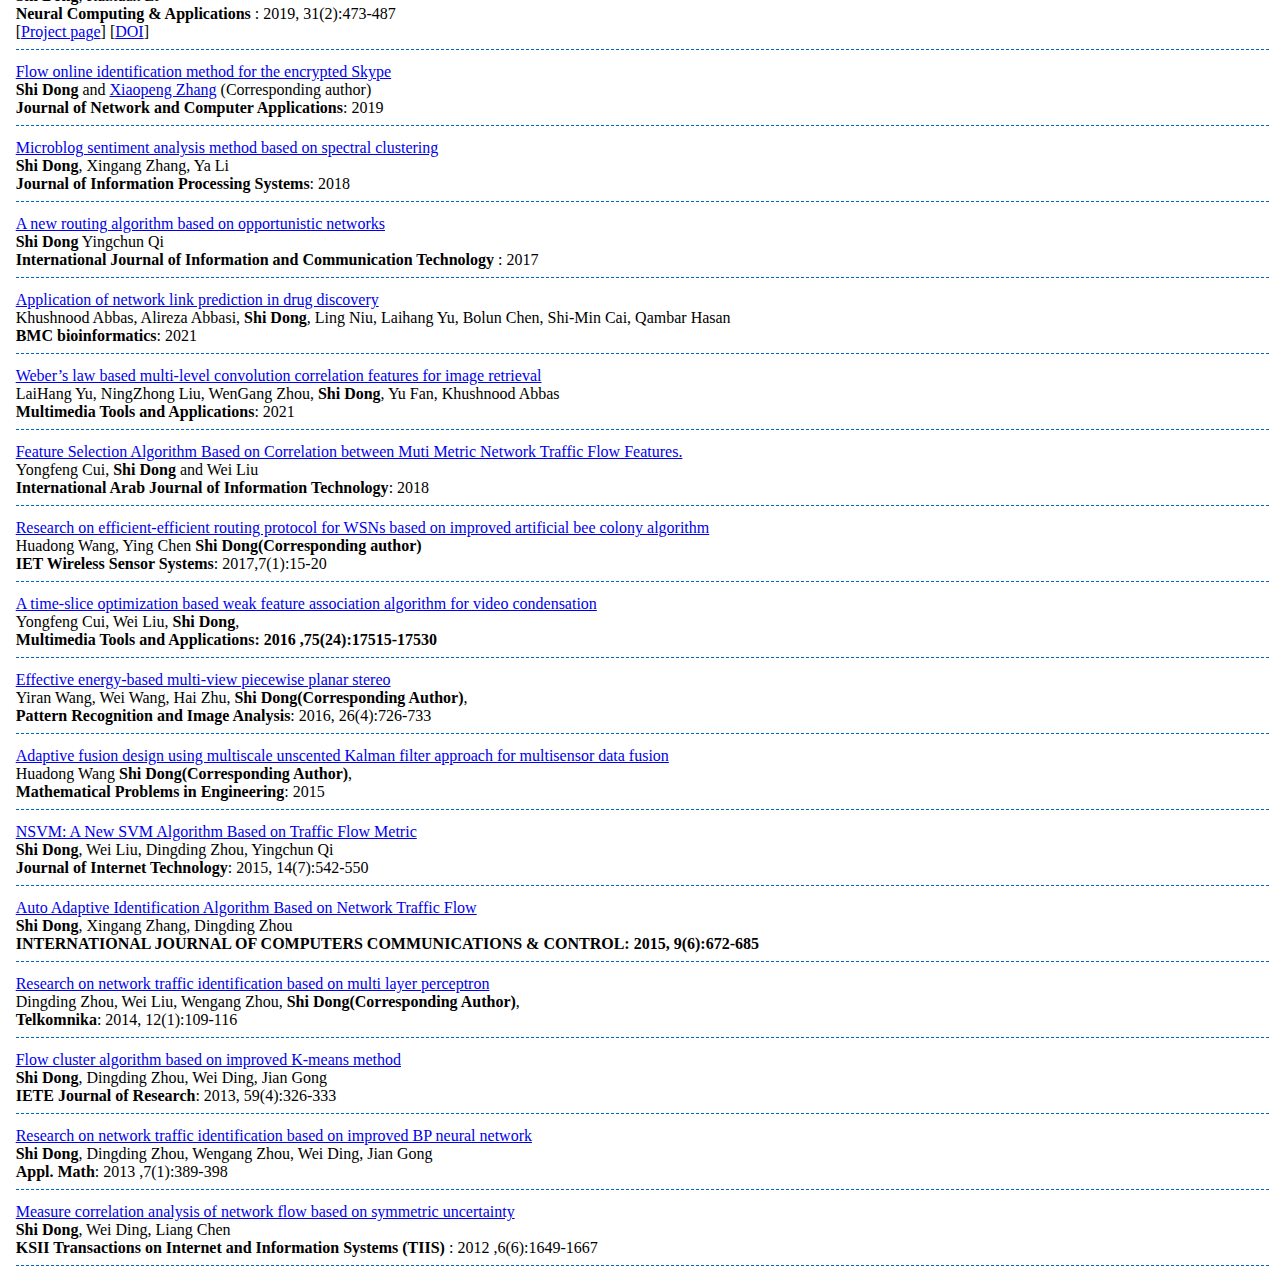
==== commit f1557e83: "Update indexchinese.html" ====
--- a/indexchinese.html
+++ b/indexchinese.html
@@ -58,7 +58,8 @@
 	主持或实际负责国家自然科学基金国际合作重点项目、工信部和应急管理部重大项目课题、国家自然科学基金面上项目多项；现为河南省网络与信息安全创新型科技团队带头人、
 	河南省计算机应用技术省级重点学科带头人、中国计算机学会杰出会员、IEEE高级会员、CCF互联网专委会执行委员、CCF服务计算专委会执行委员、武汉纺织大学和湖北工业大学硕士生导师。</p>
 <p style="text-align:justify;"> 
-2009年6月，硕士毕业于<a href="https://www.uestc.edu.cn/" target="_blank">电子科技大学</a>计算机应用技术专业, 导师<a href="https://faculty.uestc.edu.cn/luoguangchun/zh_CN/index/279730/list/index.htm”> 罗光春</a>教授；2013年10月，
+2009年6月，硕士毕业于<a href="https://www.uestc.edu.cn/" target="_blank">电子科技大学</a>计算机应用技术专业, 导师
+	<a href="https://faculty.uestc.edu.cn/luoguangchun/zh_CN/index/279730/list/index.htm" target="_blank">罗光春</a>教授；2013年10月，
 	博士毕业于<a href="http://www.seu.edu.cn/" target="_blank">东南大学</a>计算机应用专业，导师
 	<a href="http://people.ucas.ac.cn/~zhangxiaopeng?language=en" target="_blank">丁伟</a>教授。
 	2014年7月至2016年4月，在<a href="http://www.hust.edu.cn/" target="_blank">华中科技大学</a>，
@@ -166,6 +167,34 @@
       </td>
     </tr>
 	  <!-- Unsupervised Multi-view Constrained Convolutional Network for Accurate Depth Estimation -->
+ <tr>
+	  
+	  <!-- Unsupervised Multi-view Constrained Convolutional Network for Accurate Depth Estimation -->
+
+	    <tr>
+      <td>
+        <div align="center">
+          <img width="180" src="./TIP2020_files/overview.png" alt="">
+        </div>
+      </td>
+      <td>
+        <a href="./TIP2020_files/FINAL VERSION.pdf" target="_blank">Blockchain technology and application: an overview</a>        
+
+        
+        <br> 
+        <strong>Shi Dong</strong>, 
+	      Abbas K,
+              Joarder Kamruzzaman,
+        <br> 
+        <strong> PeerJ Computer Science</strong>: 2023
+        
+        <br> 
+        [<a href="TIP2020.html" target="_blank">Project page</a>]
+	[<a href="https://njbsok.github.io" target="_blank">DOI</a>]
+      <hr style="height:1px;border:none;border-top:1px dashed #0066CC;" />
+      </td>
+    </tr>
+	    
     <tr>
 	   <!-- Unsupervised Multi-view Constrained Convolutional Network for Accurate Depth Estimation -->
     <tr>
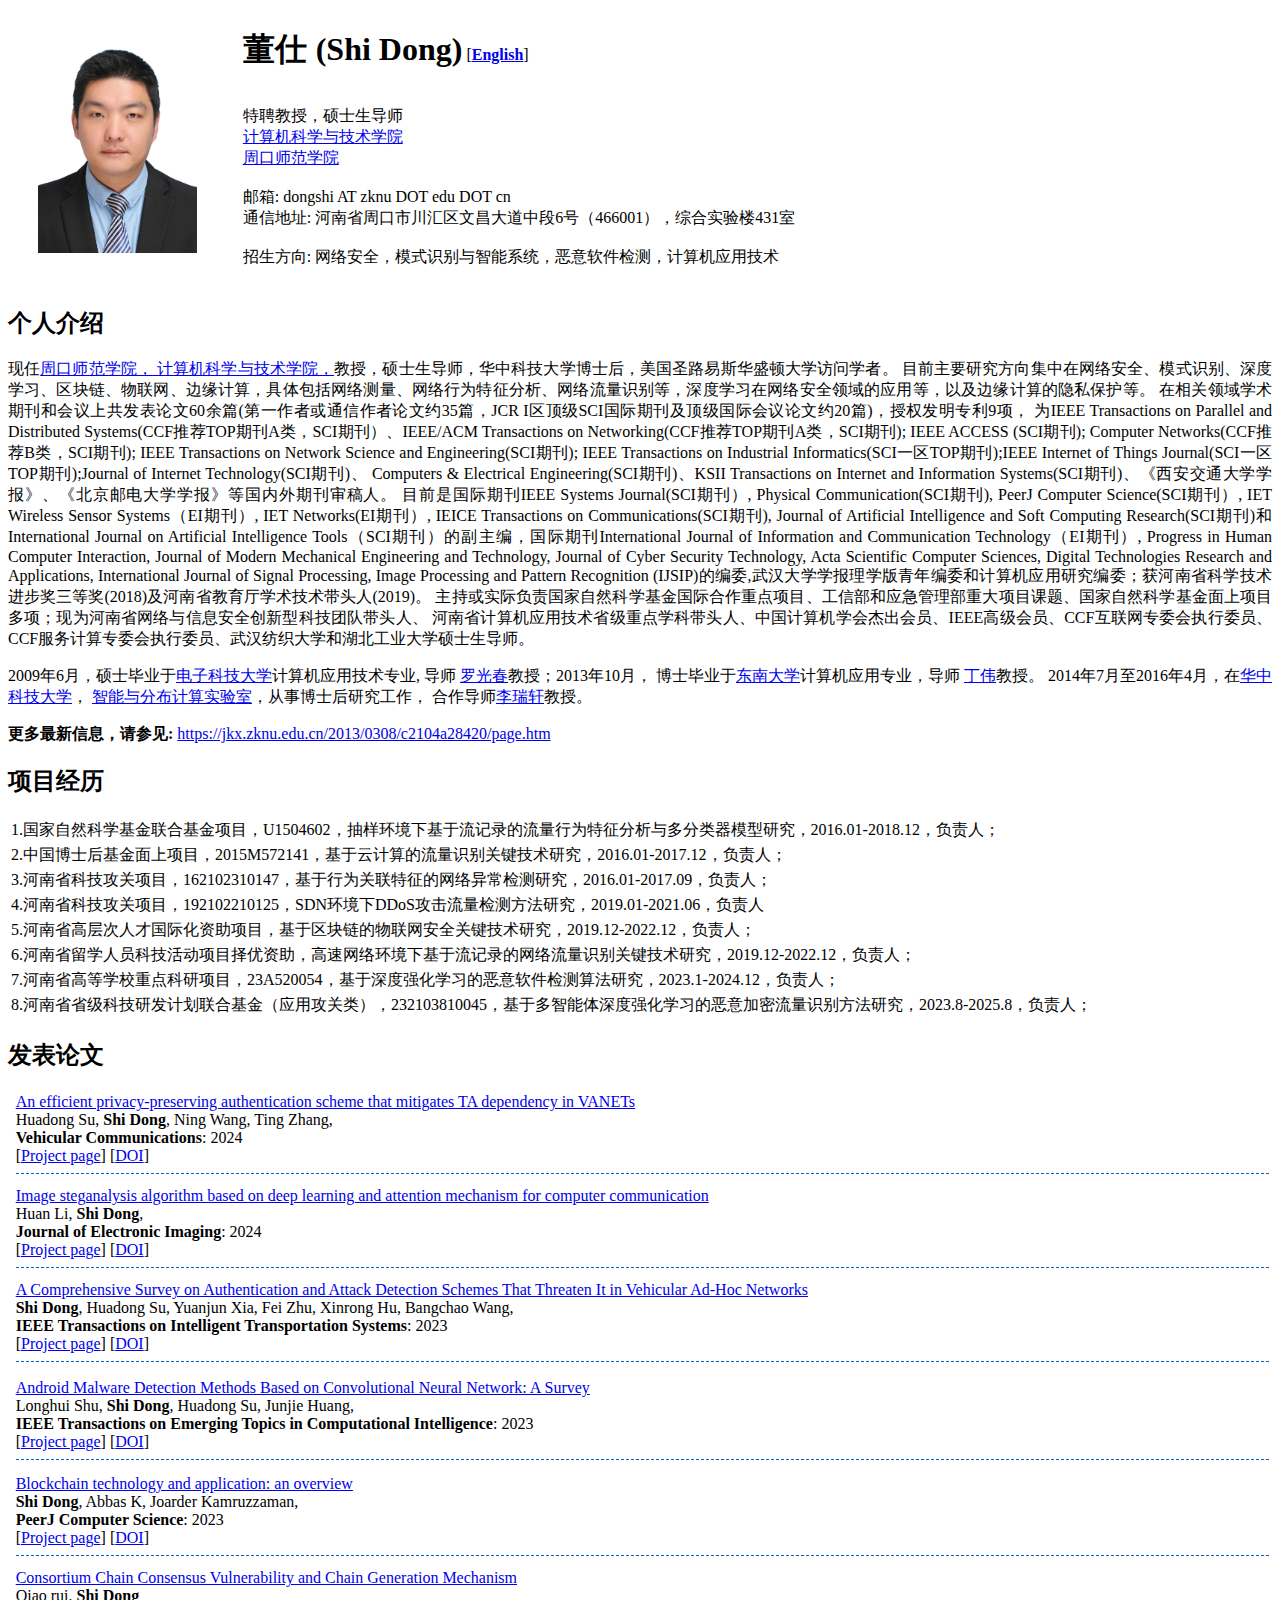
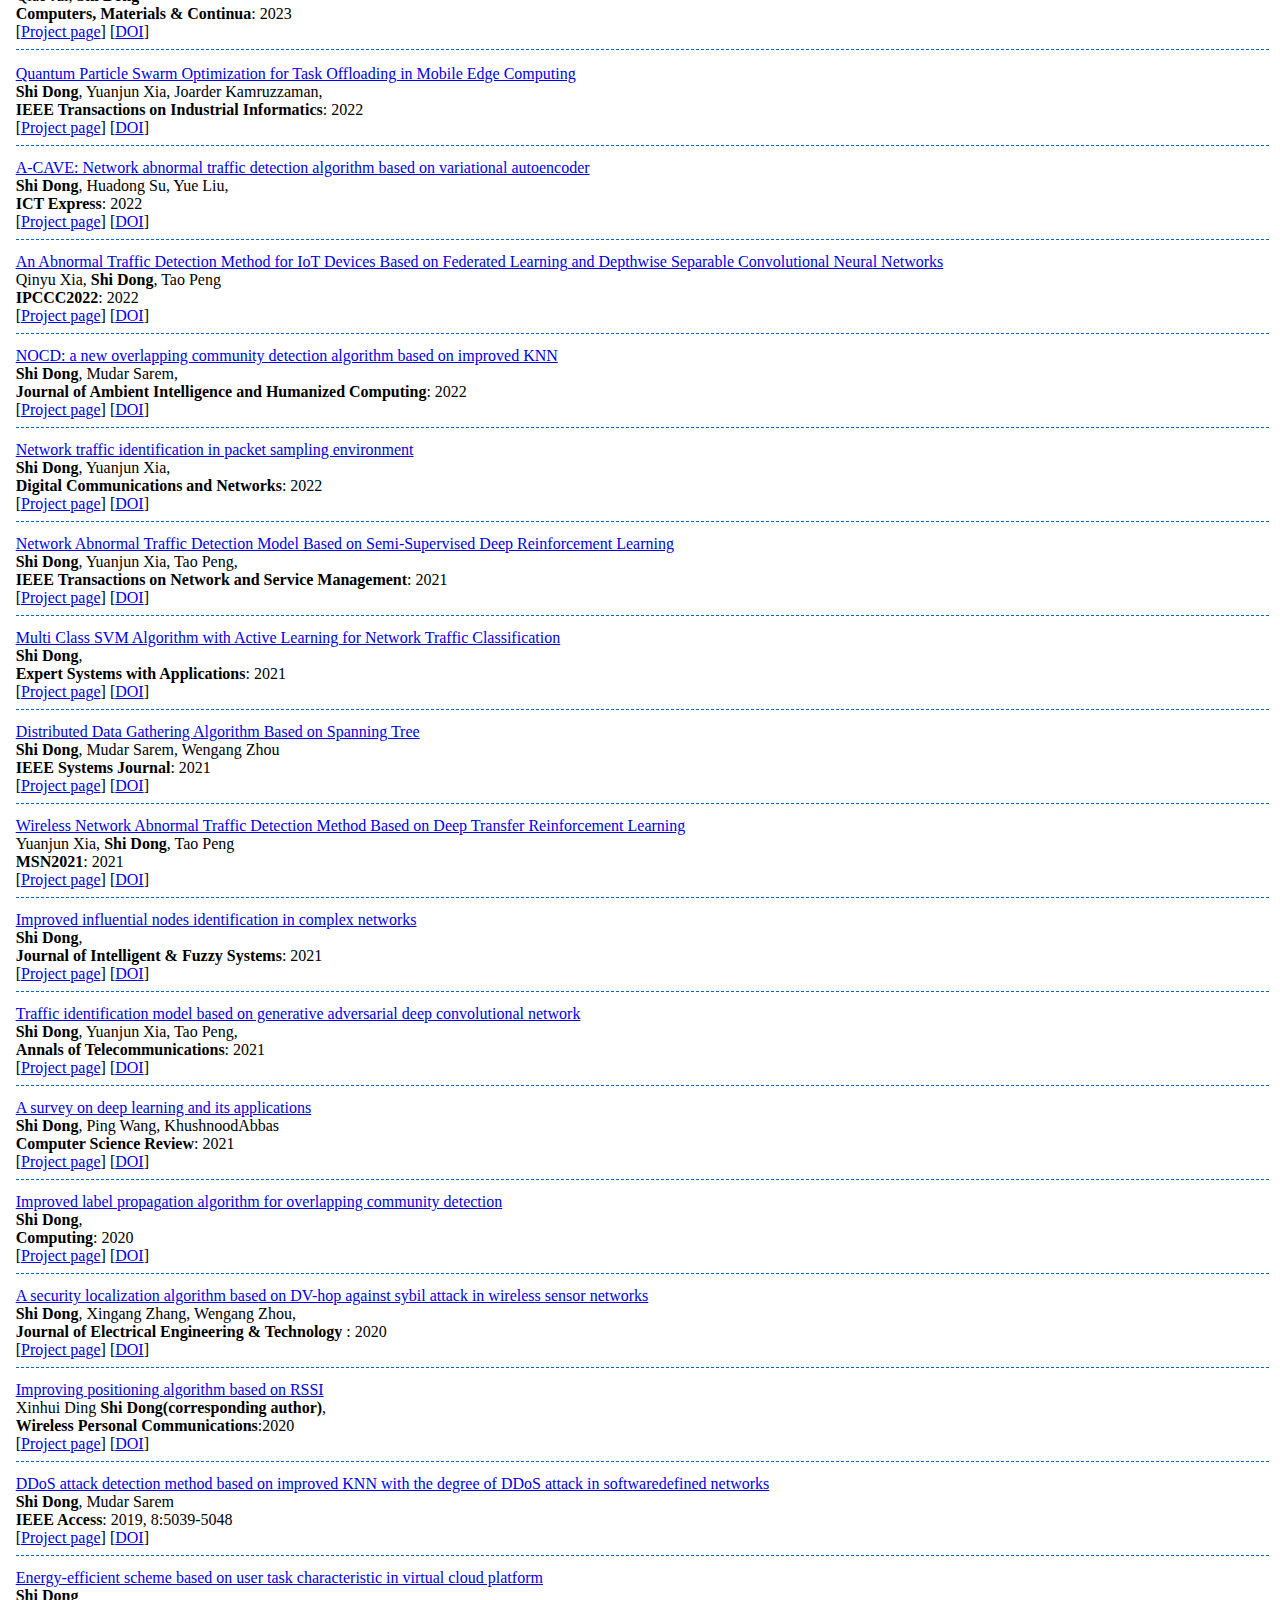
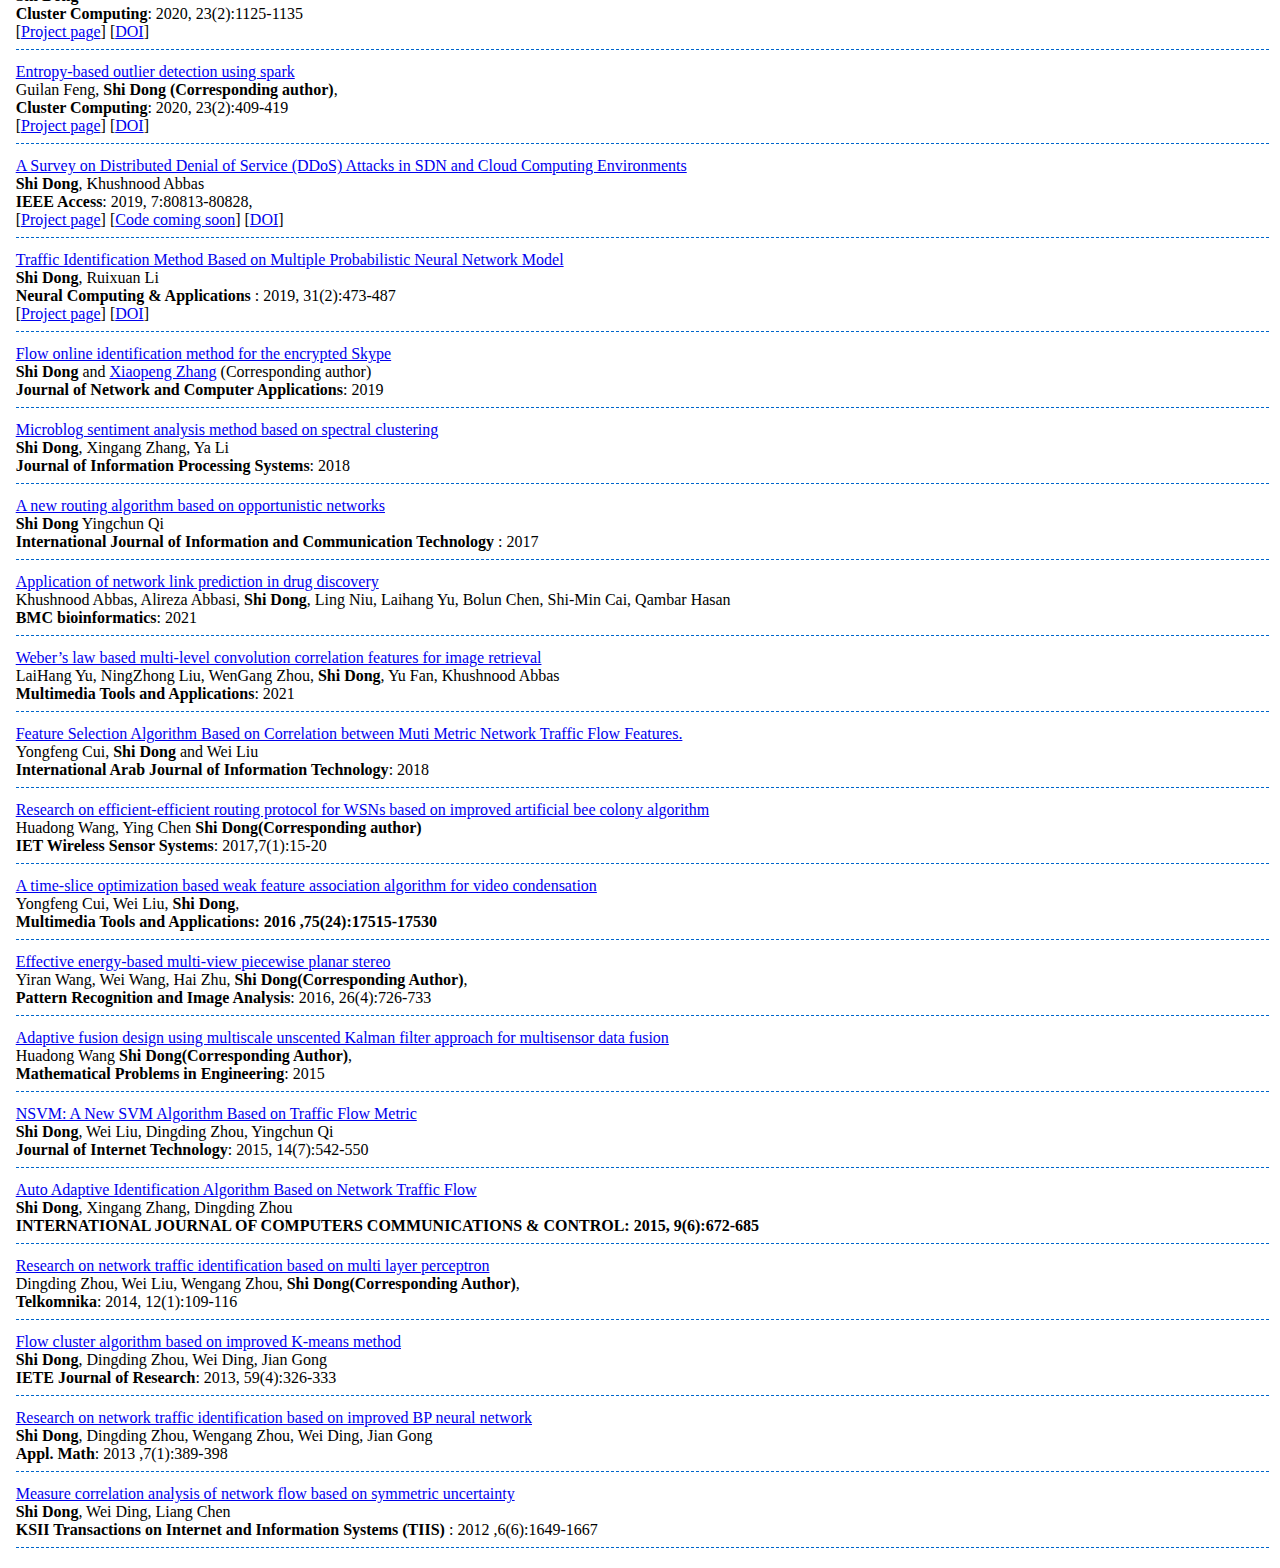
==== commit c7fc1d87: "Update indexchinese.html" ====
--- a/indexchinese.html
+++ b/indexchinese.html
@@ -109,6 +109,54 @@
   <table border="0" width="100%">
   <tbody> 
 	    <!-- Unsupervised Multi-view Constrained Convolutional Network for Accurate Depth Estimation -->
+   <tr>
+      <td>
+        <div align="center">
+          <img width="180" src="./TIP2020_files/overview.png" alt="">
+        </div>
+      </td>
+      <td>
+        <a href="./TIP2020_files/FINAL VERSION.pdf" target="_blank">An efficient privacy-preserving authentication scheme that mitigates TA dependency in VANETs</a>        
+
+        
+        <br> 
+	      Huadong Su,
+	<strong>Shi Dong</strong>, 
+	      Ning Wang,
+	      Ting Zhang,
+	<br> 
+        <strong>Vehicular Communications</strong>: 2024
+        
+        <br> 
+        [<a href="TIP2020.html" target="_blank">Project page</a>]
+	[<a href="https://njbsok.github.io" target="_blank">DOI</a>]
+      <hr style="height:1px;border:none;border-top:1px dashed #0066CC;" />
+      </td>
+</tr>
+
+	  	  <tr>
+      <td>
+        <div align="center">
+          <img width="180" src="./TIP2020_files/overview.png" alt="">
+        </div>
+      </td>
+      <td>
+        <a href="./TIP2020_files/FINAL VERSION.pdf" target="_blank">Image steganalysis algorithm based on deep learning and attention mechanism for computer communication</a>        
+
+        
+        <br> 
+	      Huan Li,
+	<strong>Shi Dong</strong>, 
+	      	<br> 
+        <strong>Journal of Electronic Imaging</strong>: 2024
+        
+        <br> 
+        [<a href="TIP2020.html" target="_blank">Project page</a>]
+	[<a href="https://njbsok.github.io" target="_blank">DOI</a>]
+      <hr style="height:1px;border:none;border-top:1px dashed #0066CC;" />
+      </td>
+</tr>
+	  
     <tr>
       <td>
         <div align="center">
@@ -167,7 +215,7 @@
       </td>
     </tr>
 	  <!-- Unsupervised Multi-view Constrained Convolutional Network for Accurate Depth Estimation -->
- <tr>
+    <tr>
 	  
 	  <!-- Unsupervised Multi-view Constrained Convolutional Network for Accurate Depth Estimation -->
 
@@ -193,6 +241,30 @@
 	[<a href="https://njbsok.github.io" target="_blank">DOI</a>]
       <hr style="height:1px;border:none;border-top:1px dashed #0066CC;" />
       </td>
+ </tr>
+	  <!-- Unsupervised Multi-view Constrained Convolutional Network for Accurate Depth Estimation -->
+    <tr>
+      <td>
+        <div align="center">
+          <img width="180" src="./TIP2020_files/overview.png" alt="">
+        </div>
+      </td>
+      <td>
+        <a href="./TIP2020_files/FINAL VERSION.pdf" target="_blank">Consortium Chain Consensus Vulnerability and Chain Generation Mechanism </a>        
+
+        
+        <br> 
+	      Qiao rui, 
+        <strong>Shi Dong</strong>
+	             <br> 
+        <strong>Computers, Materials & Continua</strong>: 2023
+        
+        <br> 
+        [<a href="TIP2020.html" target="_blank">Project page</a>]
+	[<a href="https://njbsok.github.io" target="_blank">DOI</a>]
+      <hr style="height:1px;border:none;border-top:1px dashed #0066CC;" />
+      </td>
+		     
     </tr>
 	    
     <tr>
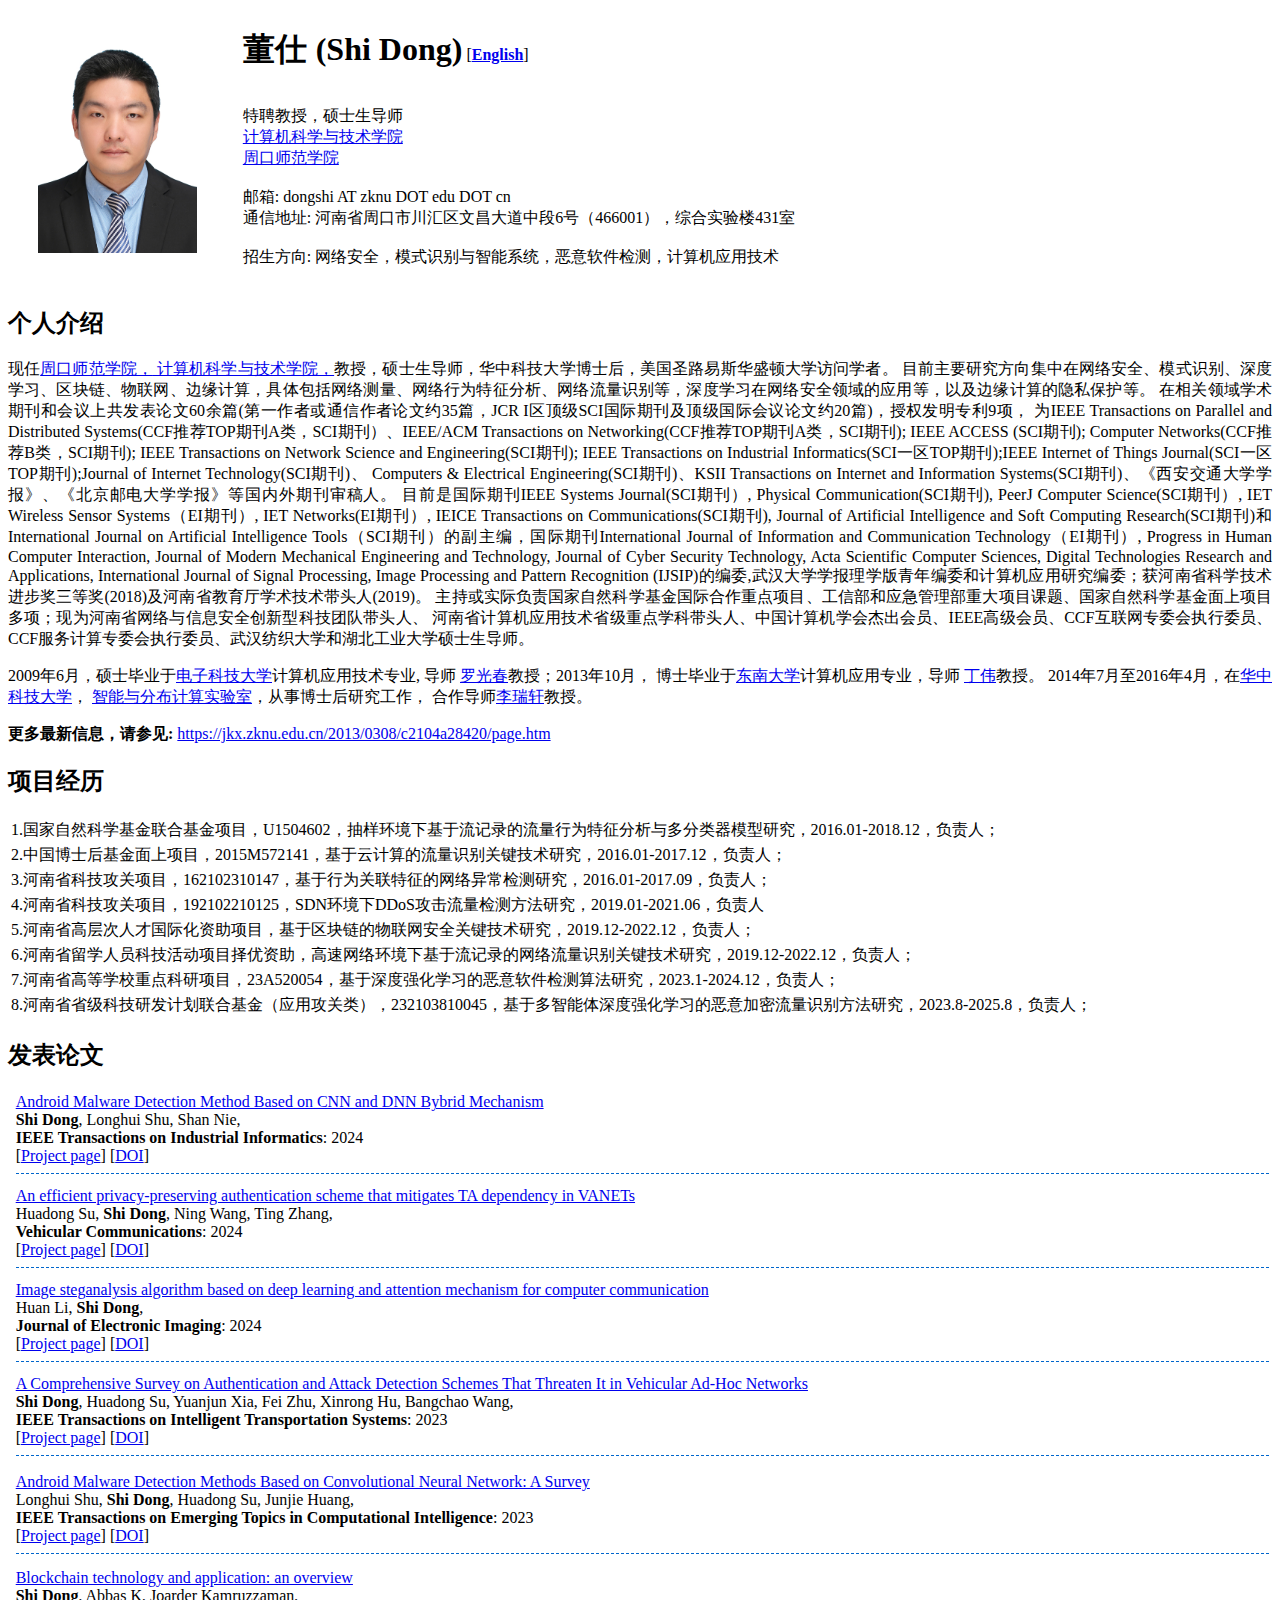
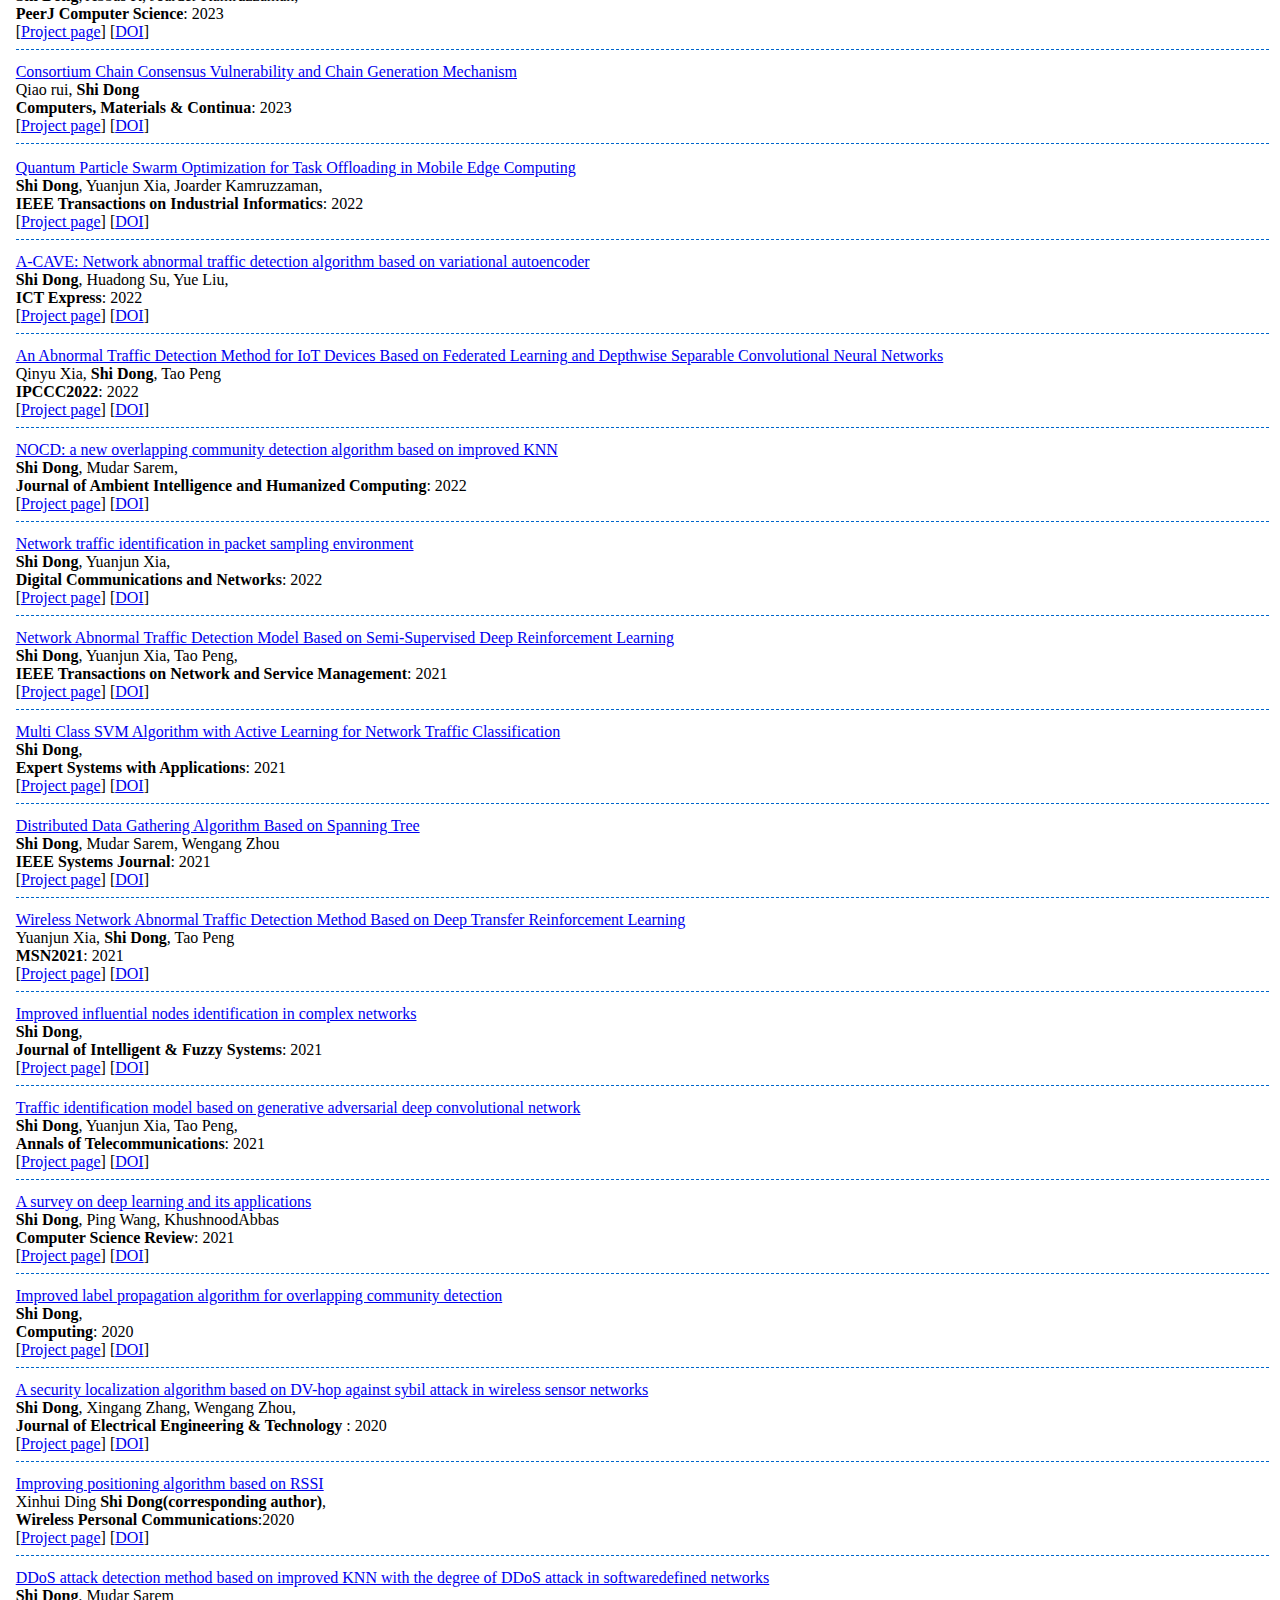
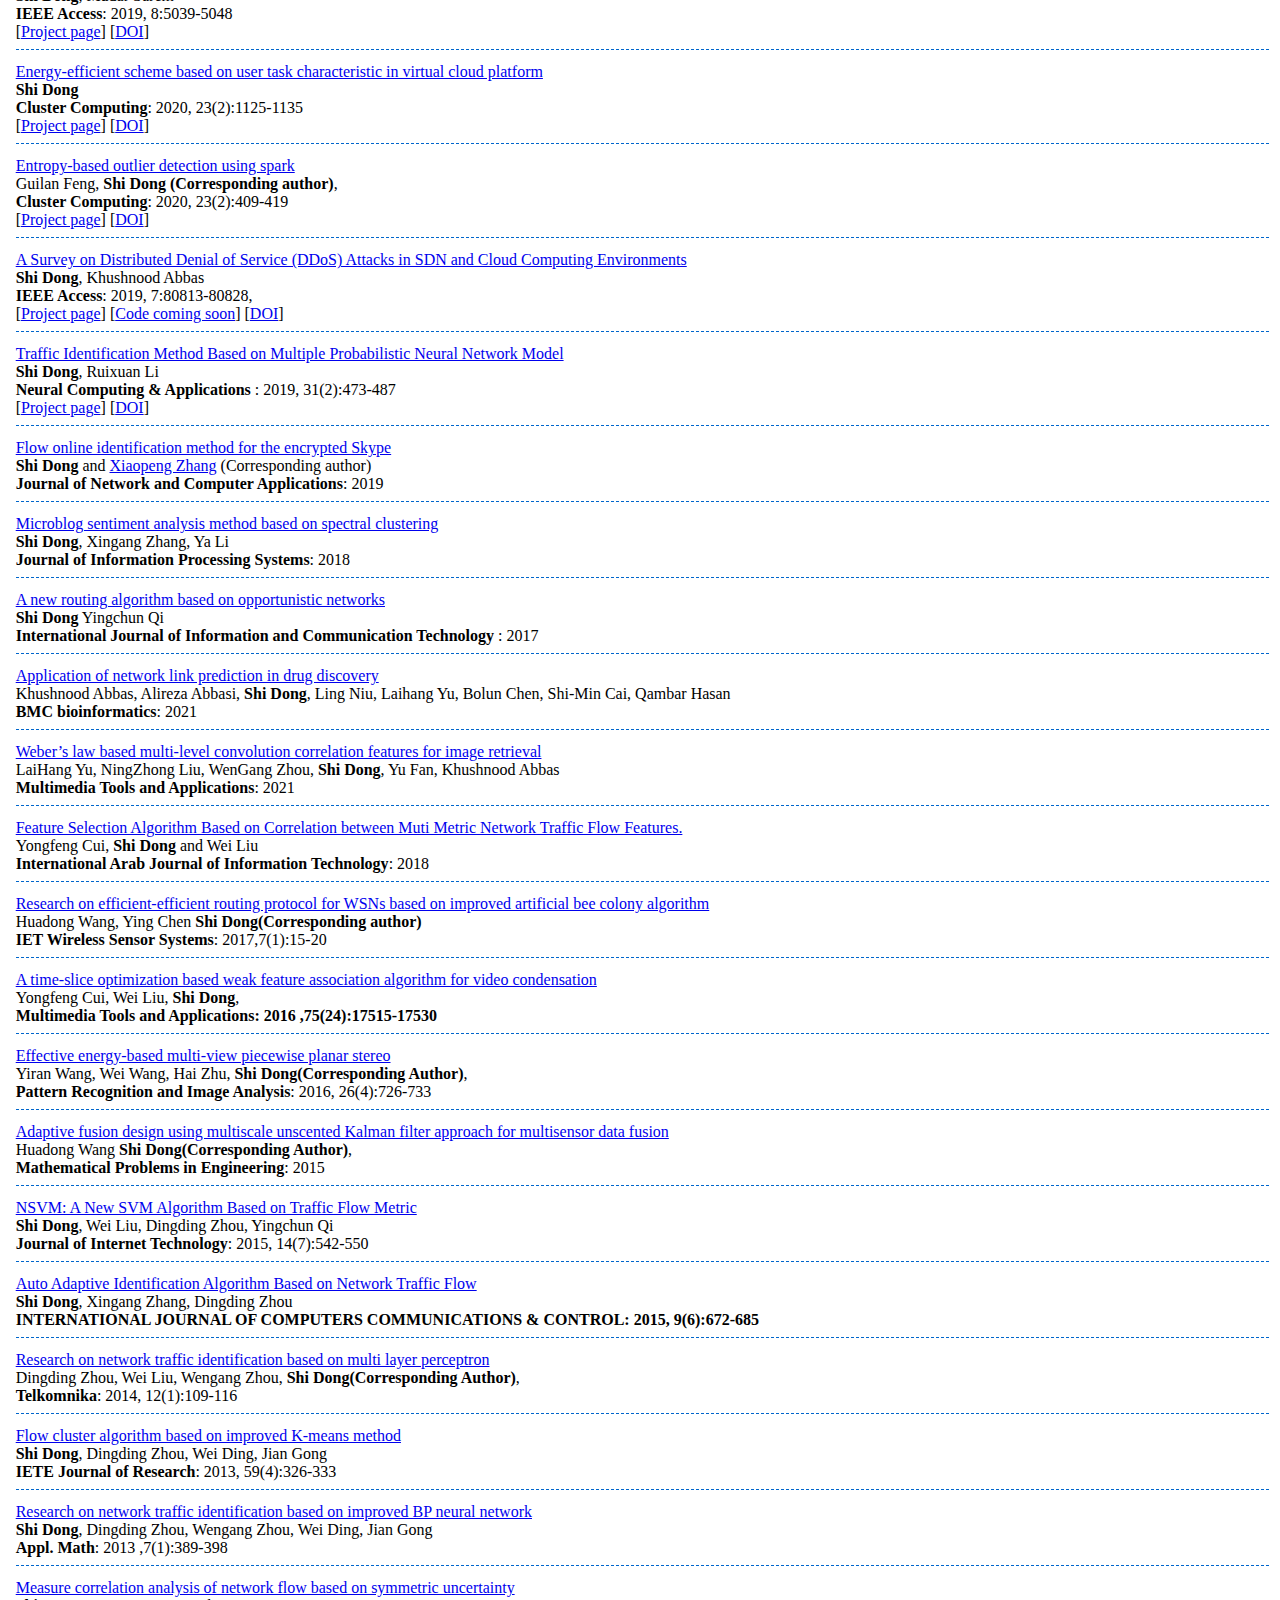
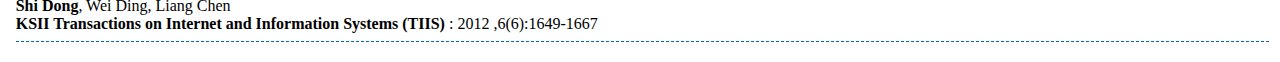
==== commit a2e85544: "Update indexchinese.html" ====
--- a/indexchinese.html
+++ b/indexchinese.html
@@ -109,6 +109,29 @@
   <table border="0" width="100%">
   <tbody> 
 	    <!-- Unsupervised Multi-view Constrained Convolutional Network for Accurate Depth Estimation -->
+	  	  <tr>
+      <td>
+        <div align="center">
+          <img width="180" src="./TIP2020_files/overview.png" alt="">
+        </div>
+      </td>
+      <td>
+        <a href="./TIP2020_files/FINAL VERSION.pdf" target="_blank">Android Malware Detection Method Based on CNN and DNN Bybrid Mechanism</a>        
+
+        
+        <br> 
+	<strong>Shi Dong</strong>, 	
+	      Longhui Shu,
+	      Shan Nie,
+	<br> 
+        <strong>IEEE Transactions on Industrial Informatics</strong>: 2024
+        
+        <br> 
+        [<a href="TIP2020.html" target="_blank">Project page</a>]
+	[<a href="https://njbsok.github.io" target="_blank">DOI</a>]
+      <hr style="height:1px;border:none;border-top:1px dashed #0066CC;" />
+      </td>
+</tr>
    <tr>
       <td>
         <div align="center">
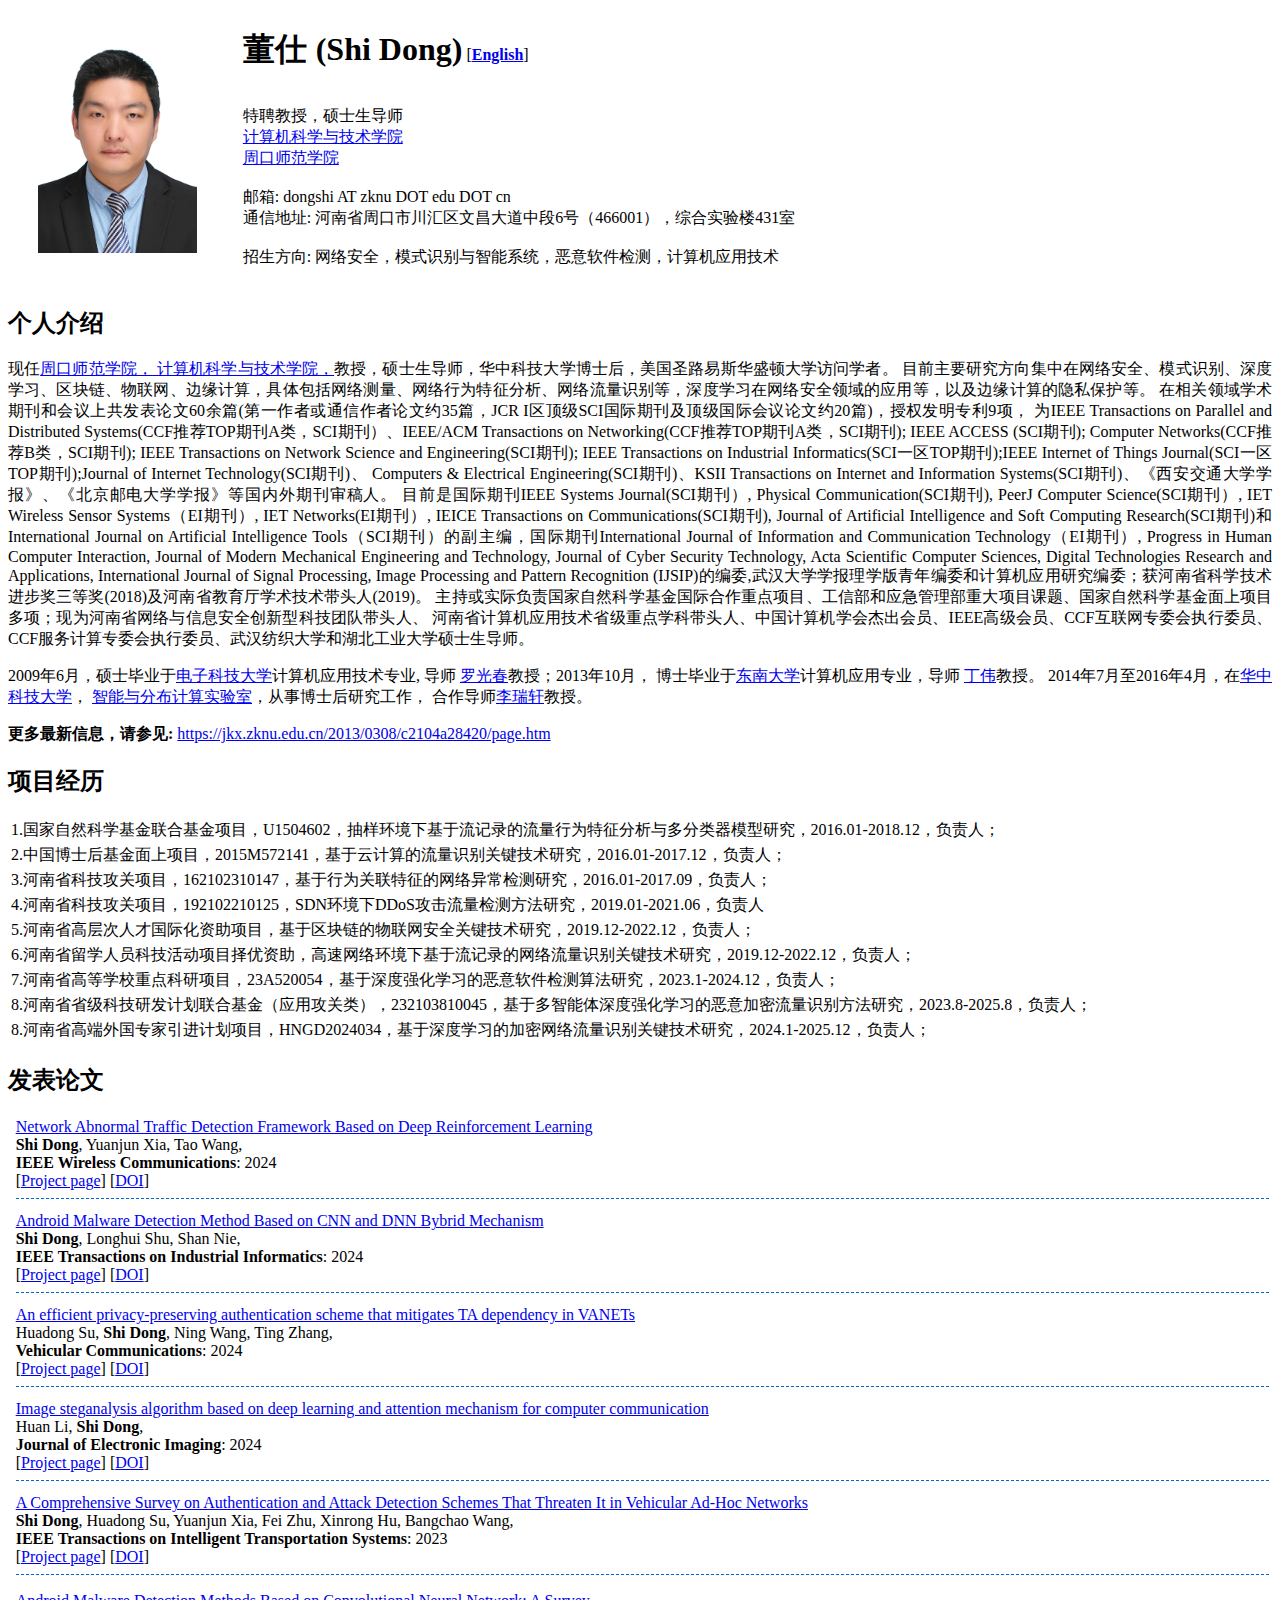
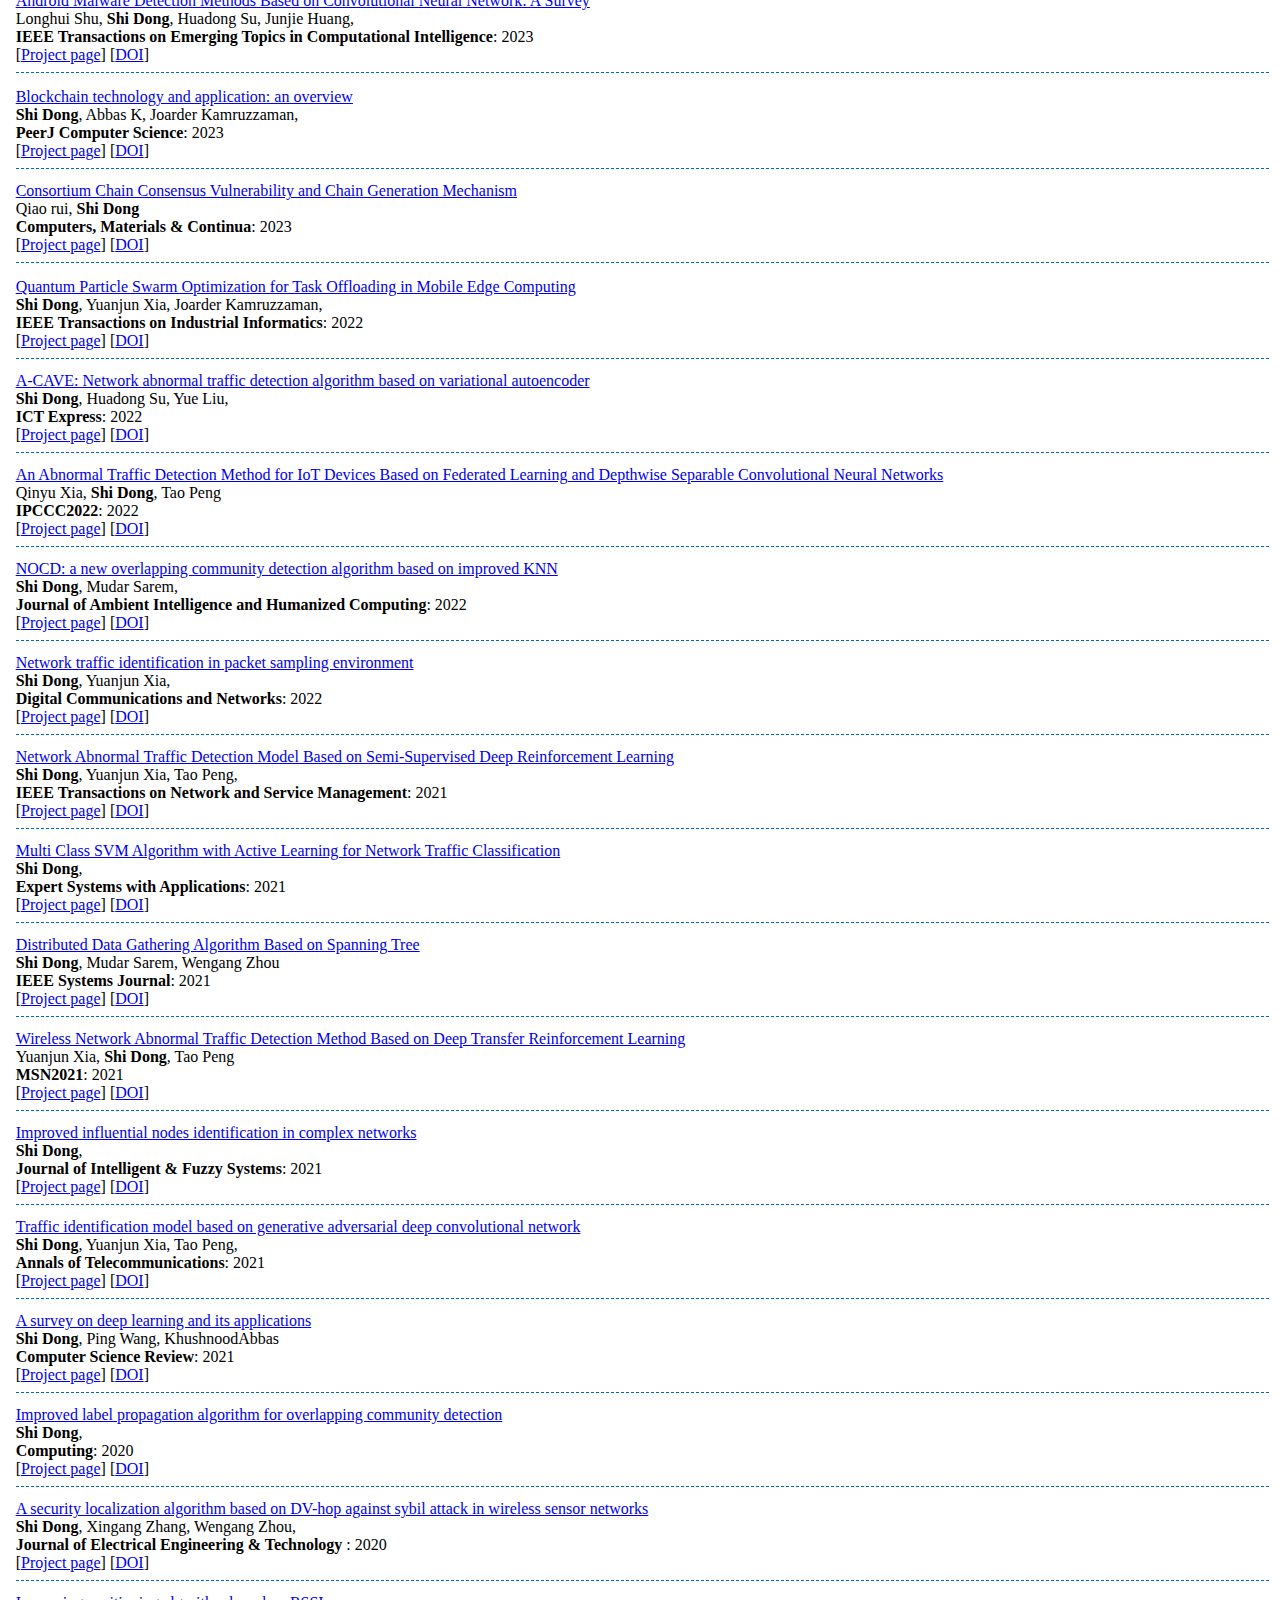
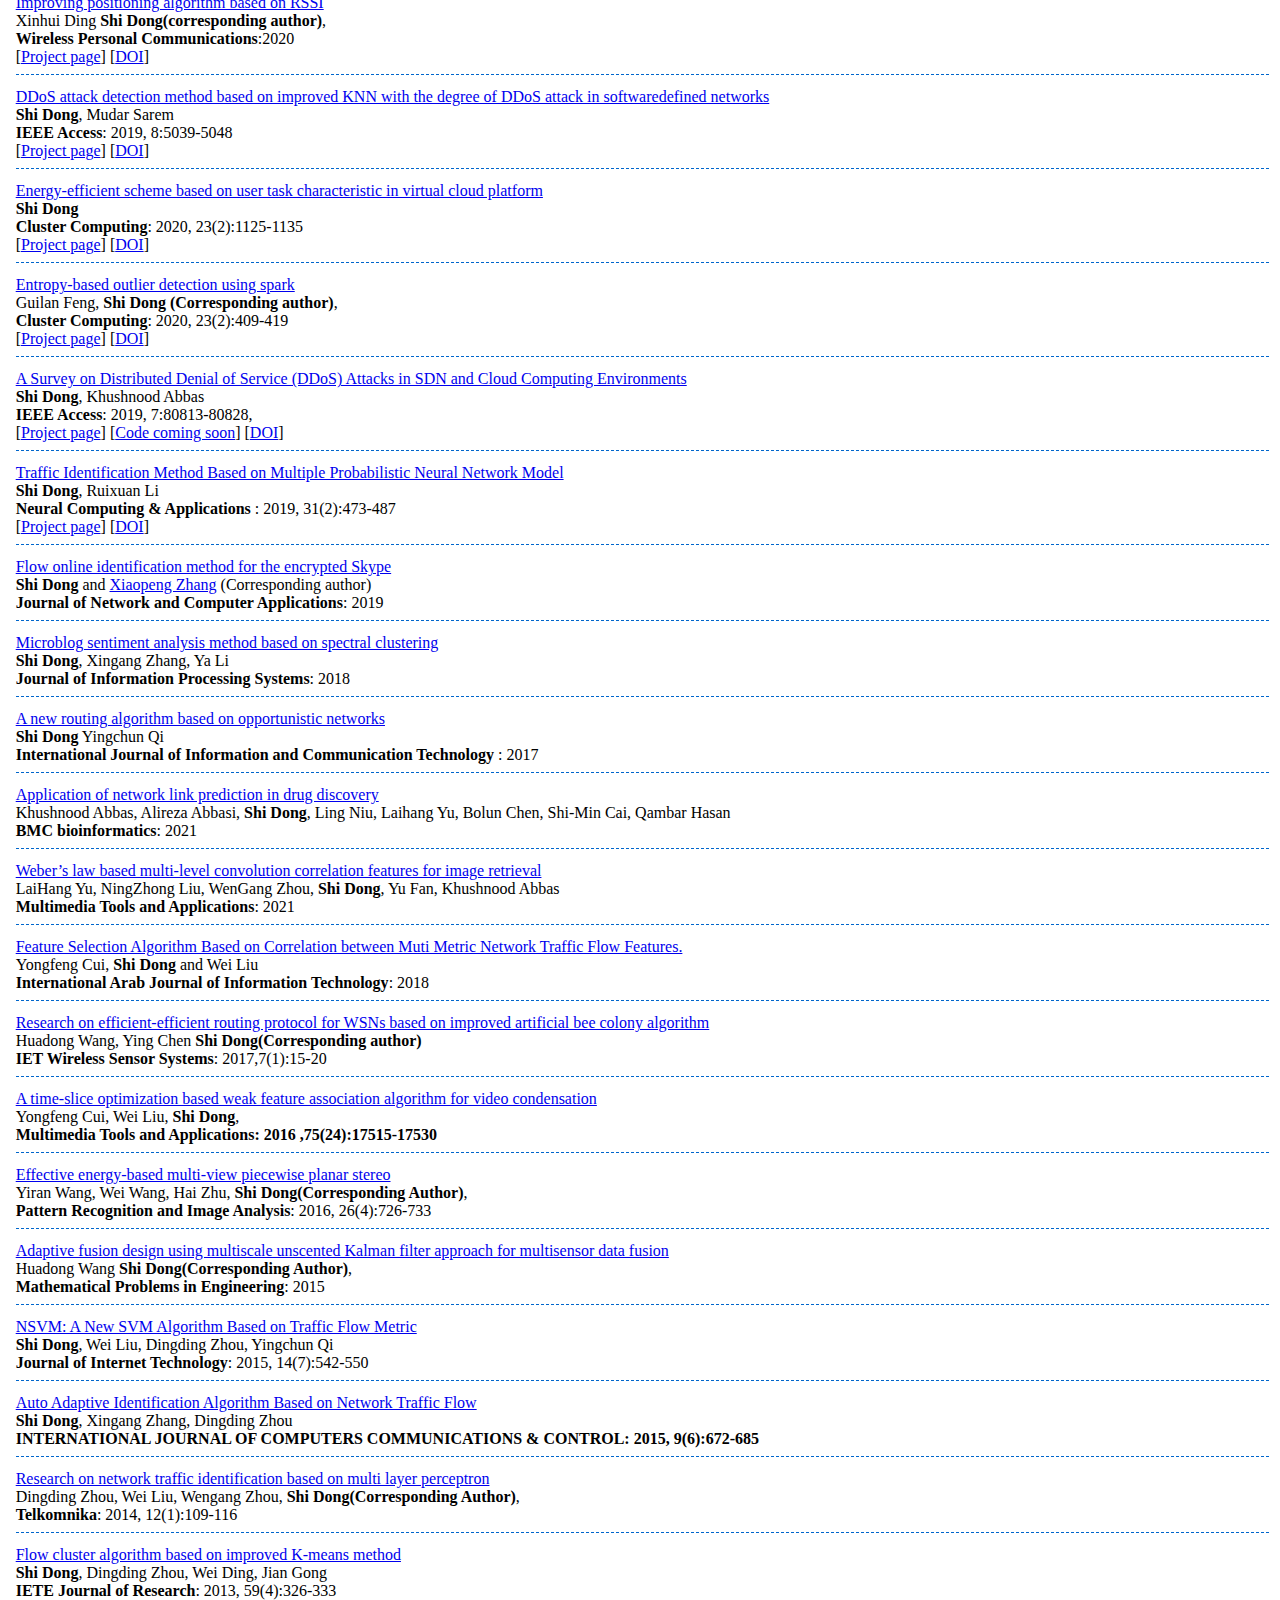
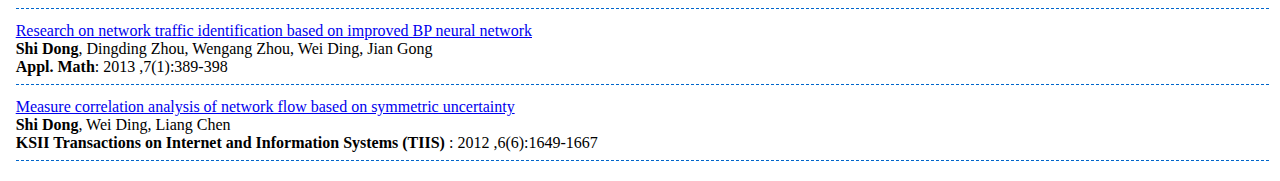
==== commit 45df0a39: "Update indexchinese.html" ====
--- a/indexchinese.html
+++ b/indexchinese.html
@@ -101,6 +101,9 @@
 	<tr>
       <td style="text-align:justify;"> 8.河南省省级科技研发计划联合基金（应用攻关类），232103810045，基于多智能体深度强化学习的恶意加密流量识别方法研究，2023.8-2025.8，负责人；</td>
     </tr>
+	<tr>
+      <td style="text-align:justify;"> 8.河南省高端外国专家引进计划项目，HNGD2024034，基于深度学习的加密网络流量识别关键技术研究，2024.1-2025.12，负责人；</td>
+    </tr>
   </tbody>
 </table>
 
@@ -108,6 +111,30 @@
      
   <table border="0" width="100%">
   <tbody> 
+
+	   <tr>
+      <td>
+        <div align="center">
+          <img width="180" src="./TIP2020_files/overview.png" alt="">
+        </div>
+      </td>
+      <td>
+        <a href="./TIP2020_files/FINAL VERSION.pdf" target="_blank">Network Abnormal Traffic Detection Framework Based on Deep Reinforcement Learning</a>        
+
+        
+        <br> 
+	<strong>Shi Dong</strong>, 	
+	      Yuanjun Xia,
+	      Tao Wang,
+	<br> 
+        <strong>IEEE Wireless Communications</strong>: 2024
+        
+        <br> 
+        [<a href="TIP2020.html" target="_blank">Project page</a>]
+	[<a href="https://njbsok.github.io" target="_blank">DOI</a>]
+      <hr style="height:1px;border:none;border-top:1px dashed #0066CC;" />
+      </td>
+</tr>
 	    <!-- Unsupervised Multi-view Constrained Convolutional Network for Accurate Depth Estimation -->
 	  	  <tr>
       <td>
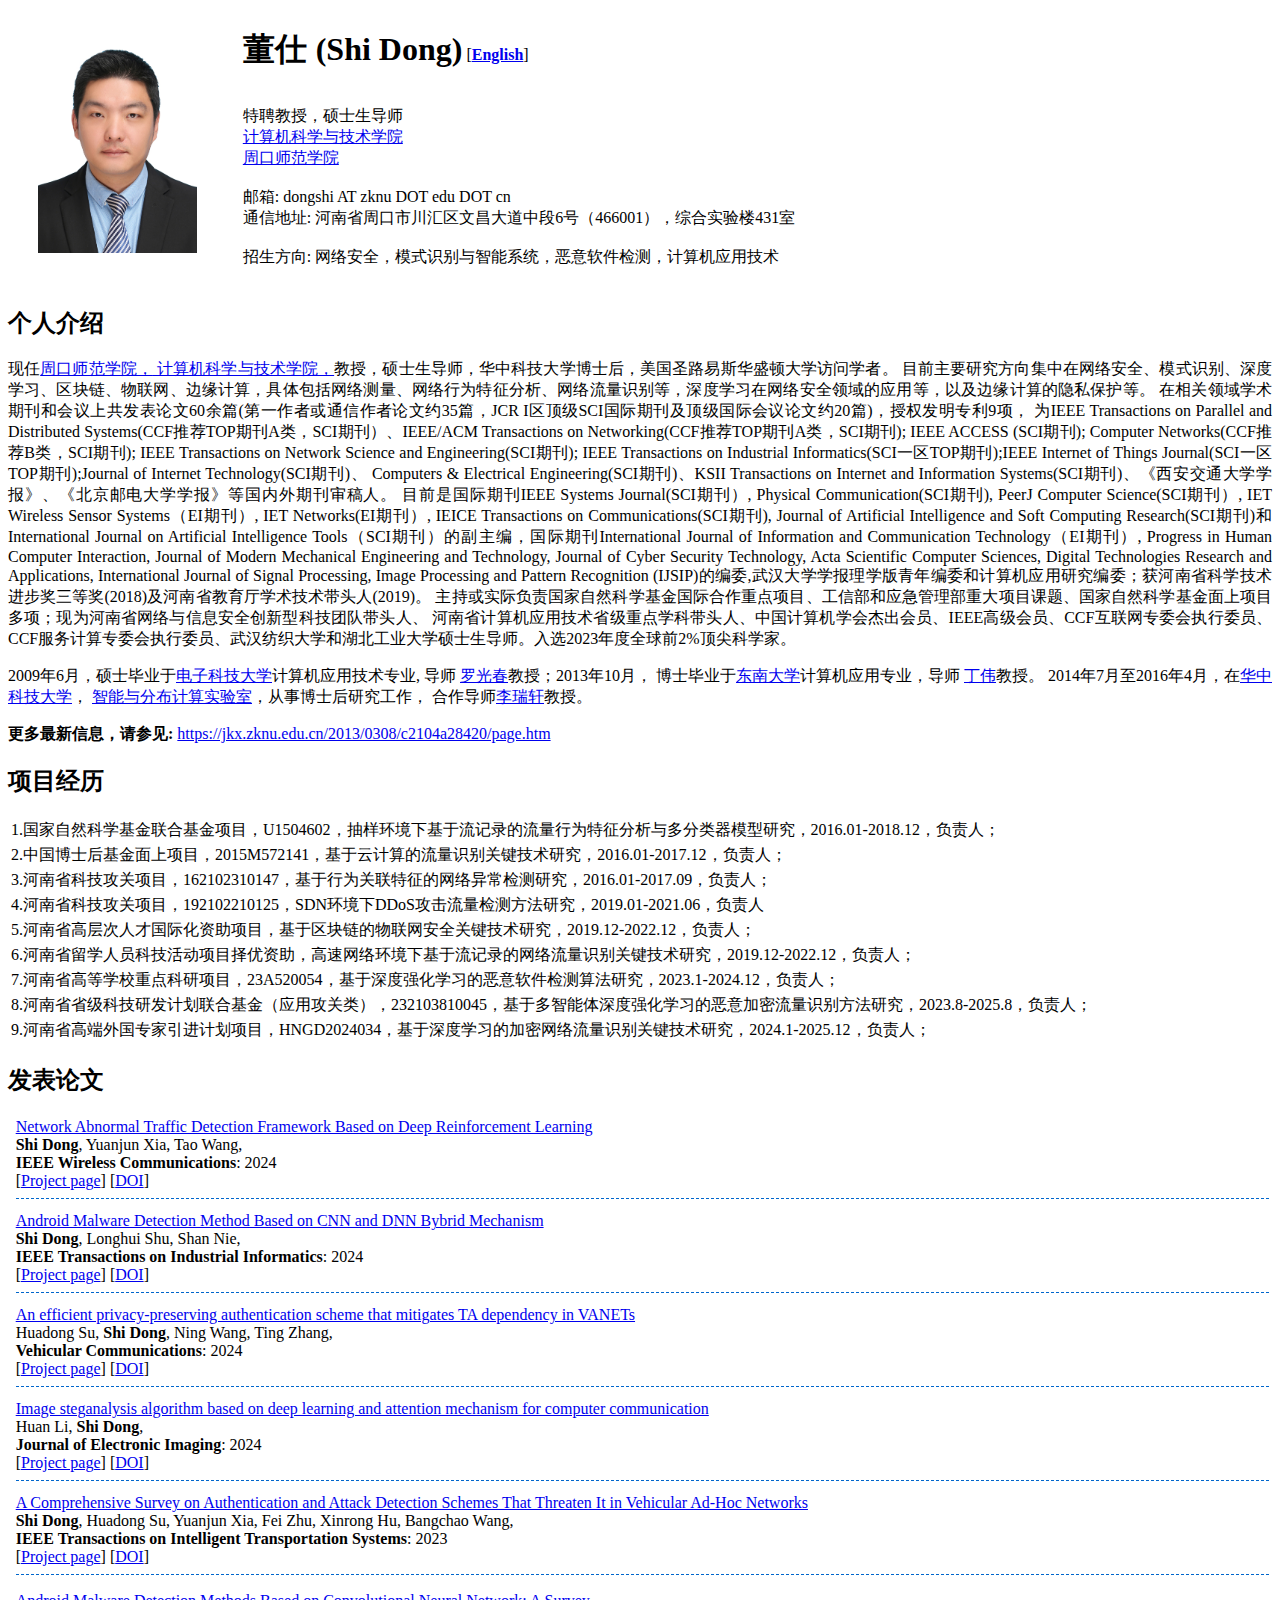
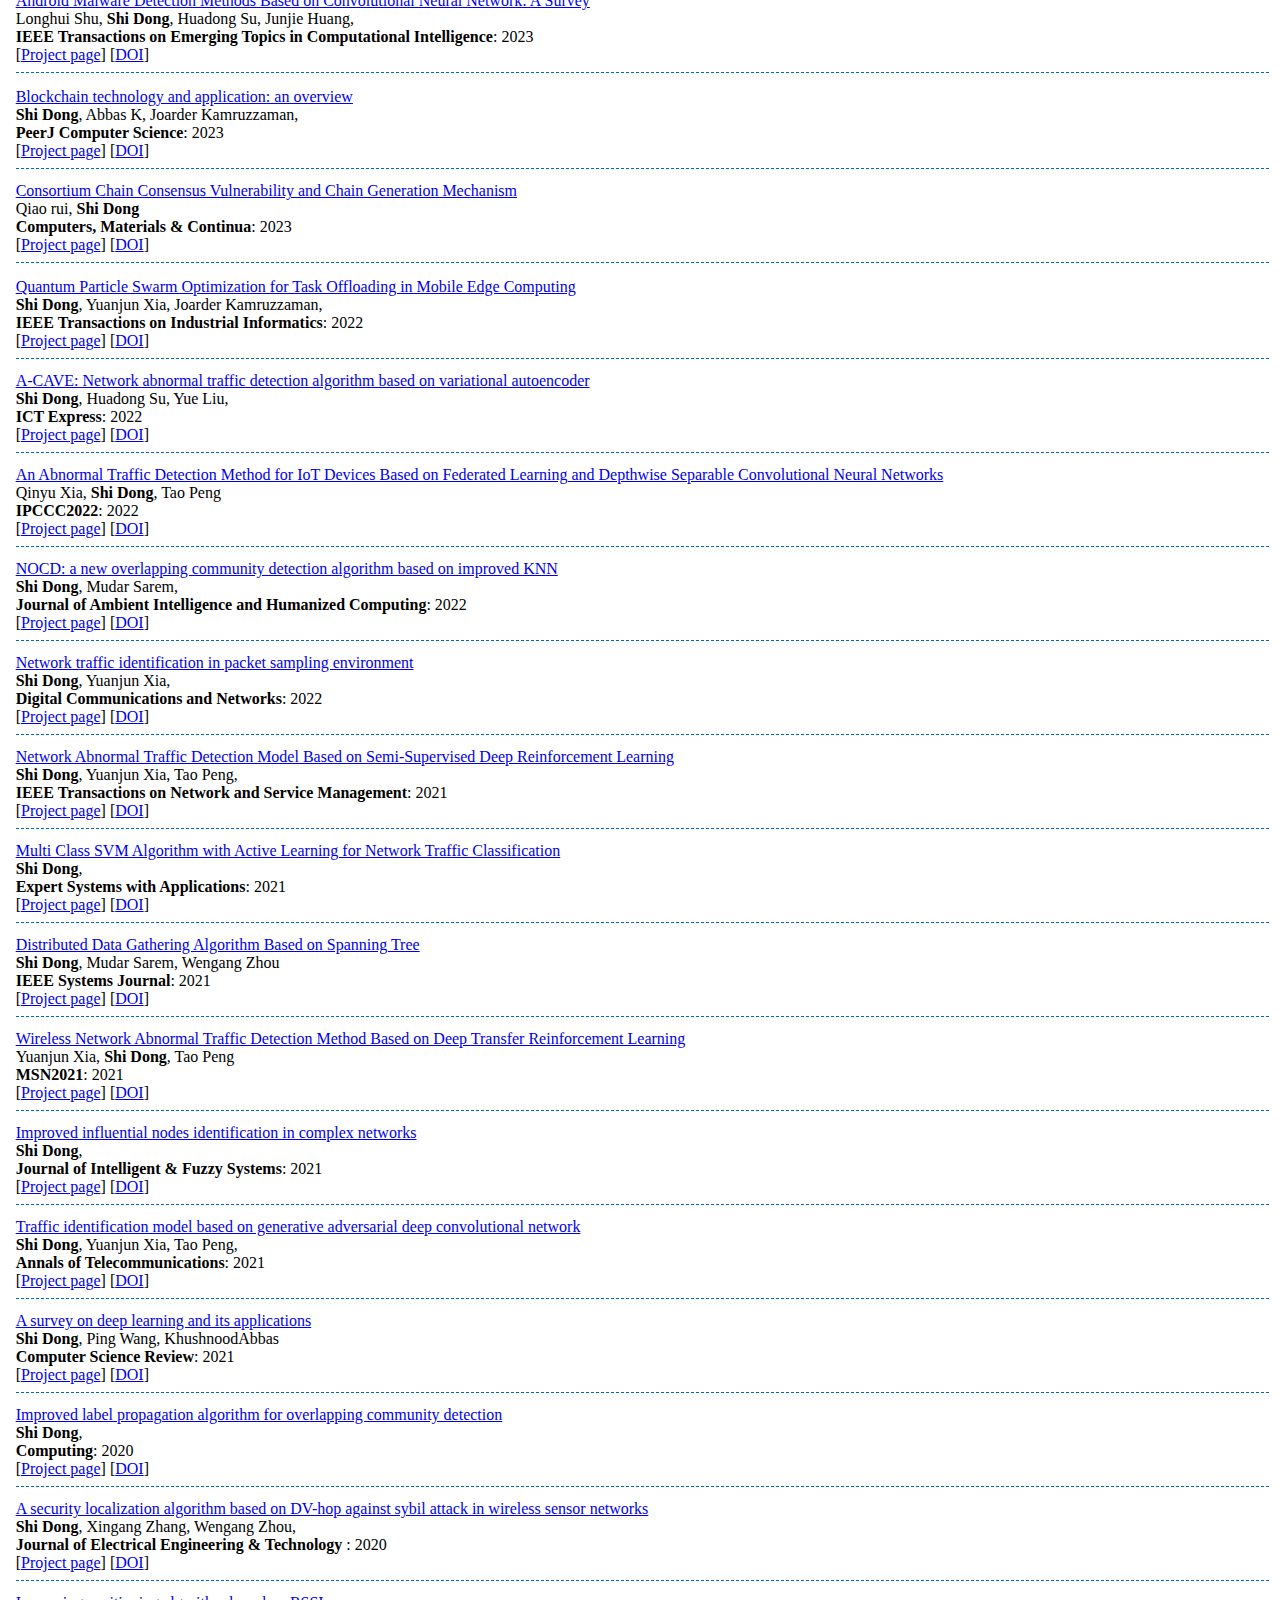
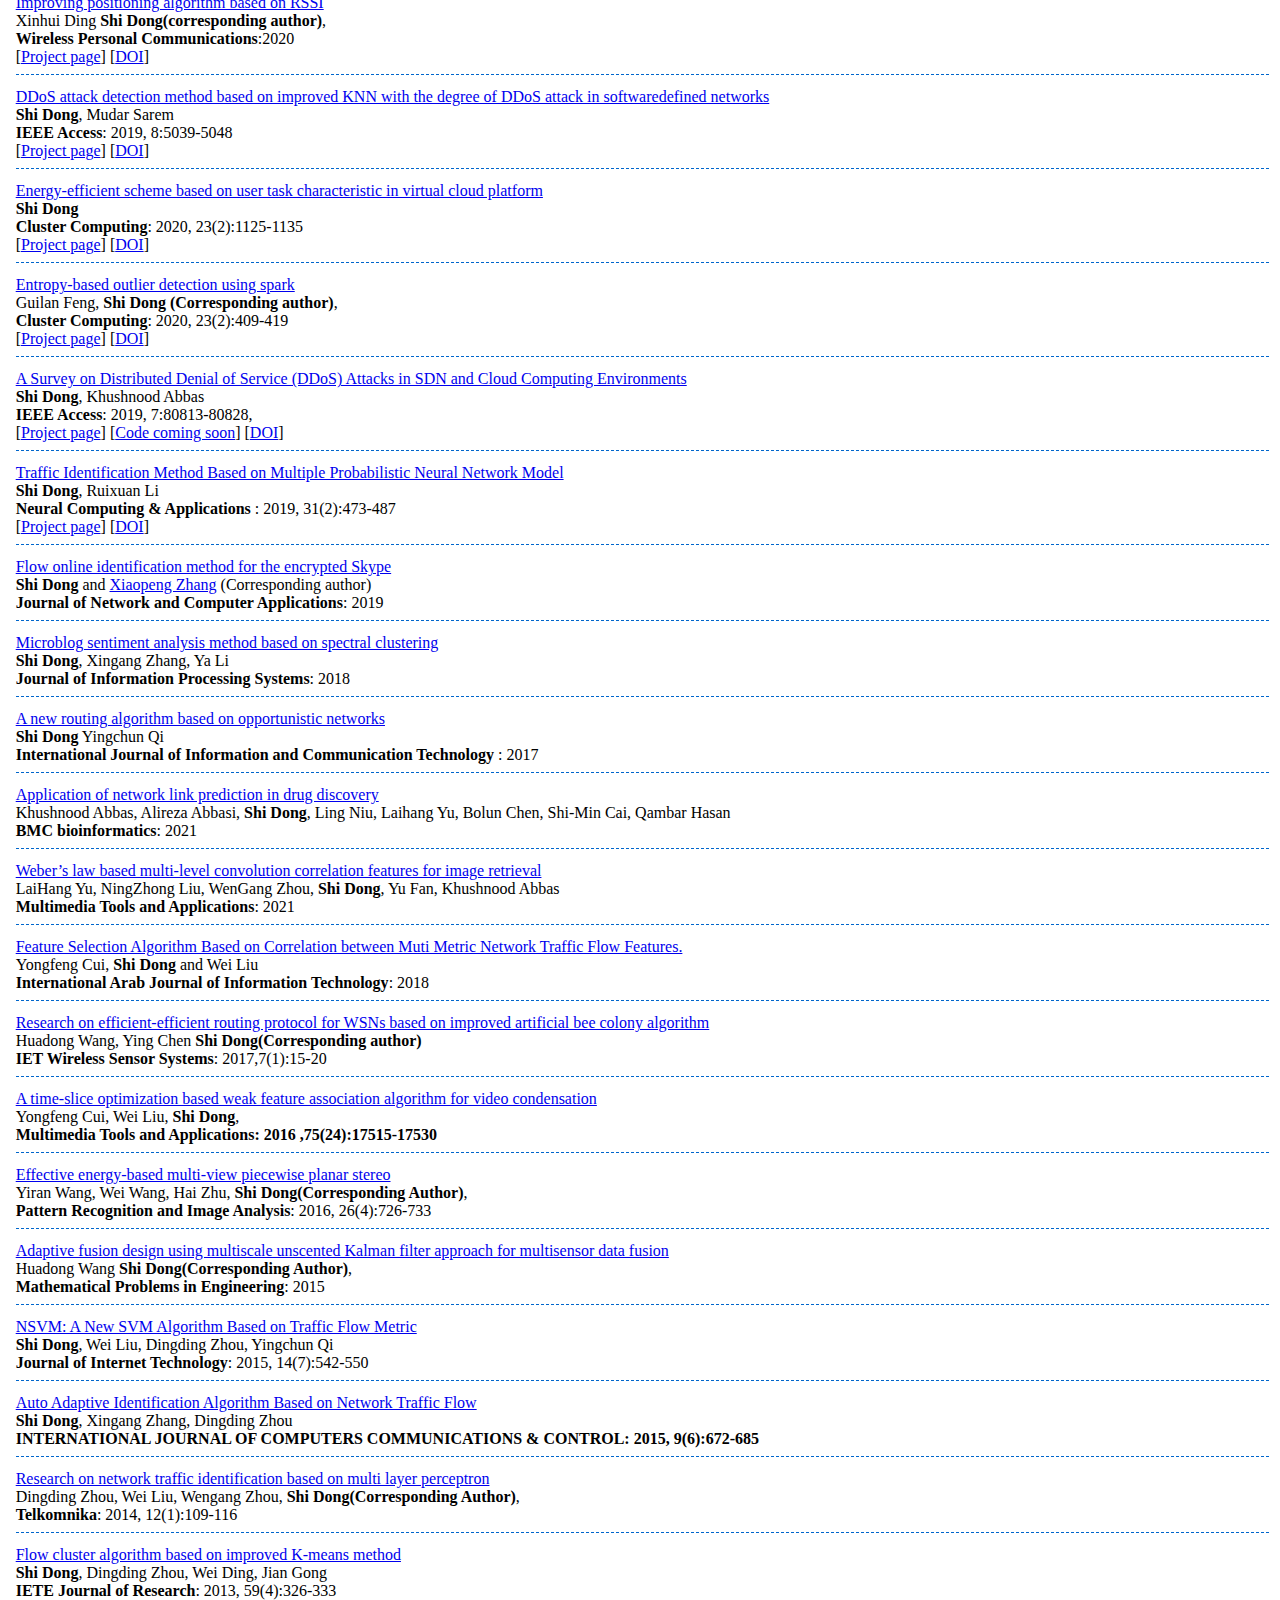
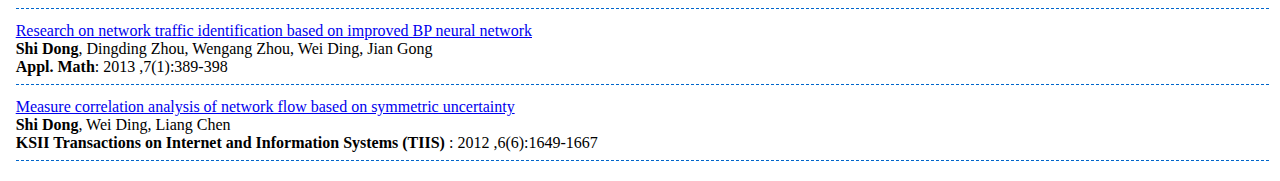
==== commit 10d053ab: "Update indexchinese.html" ====
--- a/indexchinese.html
+++ b/indexchinese.html
@@ -56,7 +56,7 @@
 	Computers & Electrical Engineering(SCI期刊)、KSII Transactions on Internet and Information Systems(SCI期刊)、《西安交通大学学报》、《北京邮电大学学报》等国内外期刊审稿人。
 	目前是国际期刊IEEE Systems Journal(SCI期刊）, Physical Communication(SCI期刊), PeerJ Computer Science(SCI期刊）, IET Wireless Sensor Systems（EI期刊）, IET Networks(EI期刊）, IEICE Transactions on Communications(SCI期刊), Journal of Artificial Intelligence and Soft Computing Research(SCI期刊)和International Journal on Artificial Intelligence Tools（SCI期刊）的副主编，国际期刊International Journal of Information and Communication Technology（EI期刊）, Progress in Human Computer Interaction, Journal of Modern Mechanical Engineering and Technology, Journal of Cyber Security Technology, Acta Scientific Computer Sciences, Digital Technologies Research and Applications, International Journal of Signal Processing, Image Processing and Pattern Recognition (IJSIP)的编委,武汉大学学报理学版青年编委和计算机应用研究编委；获河南省科学技术进步奖三等奖(2018)及河南省教育厅学术技术带头人(2019)。
 	主持或实际负责国家自然科学基金国际合作重点项目、工信部和应急管理部重大项目课题、国家自然科学基金面上项目多项；现为河南省网络与信息安全创新型科技团队带头人、
-	河南省计算机应用技术省级重点学科带头人、中国计算机学会杰出会员、IEEE高级会员、CCF互联网专委会执行委员、CCF服务计算专委会执行委员、武汉纺织大学和湖北工业大学硕士生导师。</p>
+	河南省计算机应用技术省级重点学科带头人、中国计算机学会杰出会员、IEEE高级会员、CCF互联网专委会执行委员、CCF服务计算专委会执行委员、武汉纺织大学和湖北工业大学硕士生导师。入选2023年度全球前2%顶尖科学家。</p>
 <p style="text-align:justify;"> 
 2009年6月，硕士毕业于<a href="https://www.uestc.edu.cn/" target="_blank">电子科技大学</a>计算机应用技术专业, 导师
 	<a href="https://faculty.uestc.edu.cn/luoguangchun/zh_CN/index/279730/list/index.htm" target="_blank">罗光春</a>教授；2013年10月，
@@ -102,7 +102,7 @@
       <td style="text-align:justify;"> 8.河南省省级科技研发计划联合基金（应用攻关类），232103810045，基于多智能体深度强化学习的恶意加密流量识别方法研究，2023.8-2025.8，负责人；</td>
     </tr>
 	<tr>
-      <td style="text-align:justify;"> 8.河南省高端外国专家引进计划项目，HNGD2024034，基于深度学习的加密网络流量识别关键技术研究，2024.1-2025.12，负责人；</td>
+      <td style="text-align:justify;"> 9.河南省高端外国专家引进计划项目，HNGD2024034，基于深度学习的加密网络流量识别关键技术研究，2024.1-2025.12，负责人；</td>
     </tr>
   </tbody>
 </table>
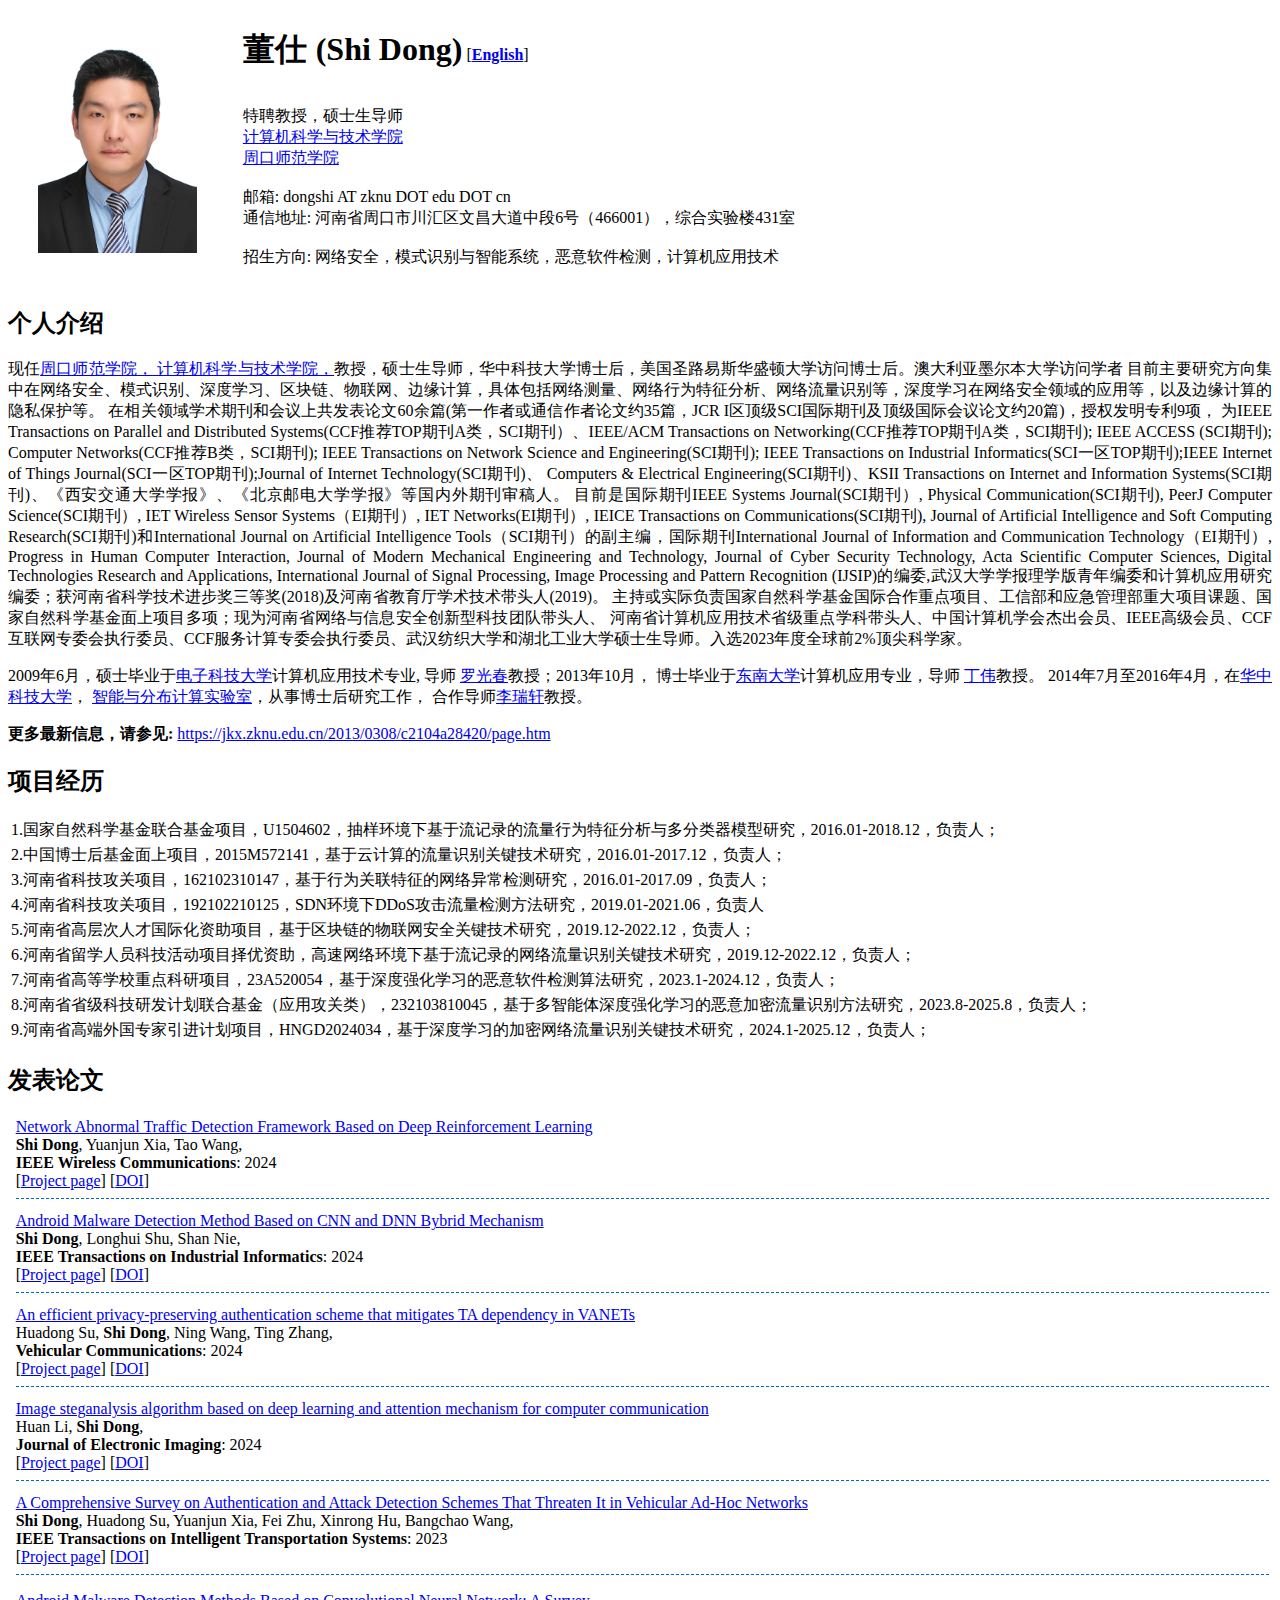
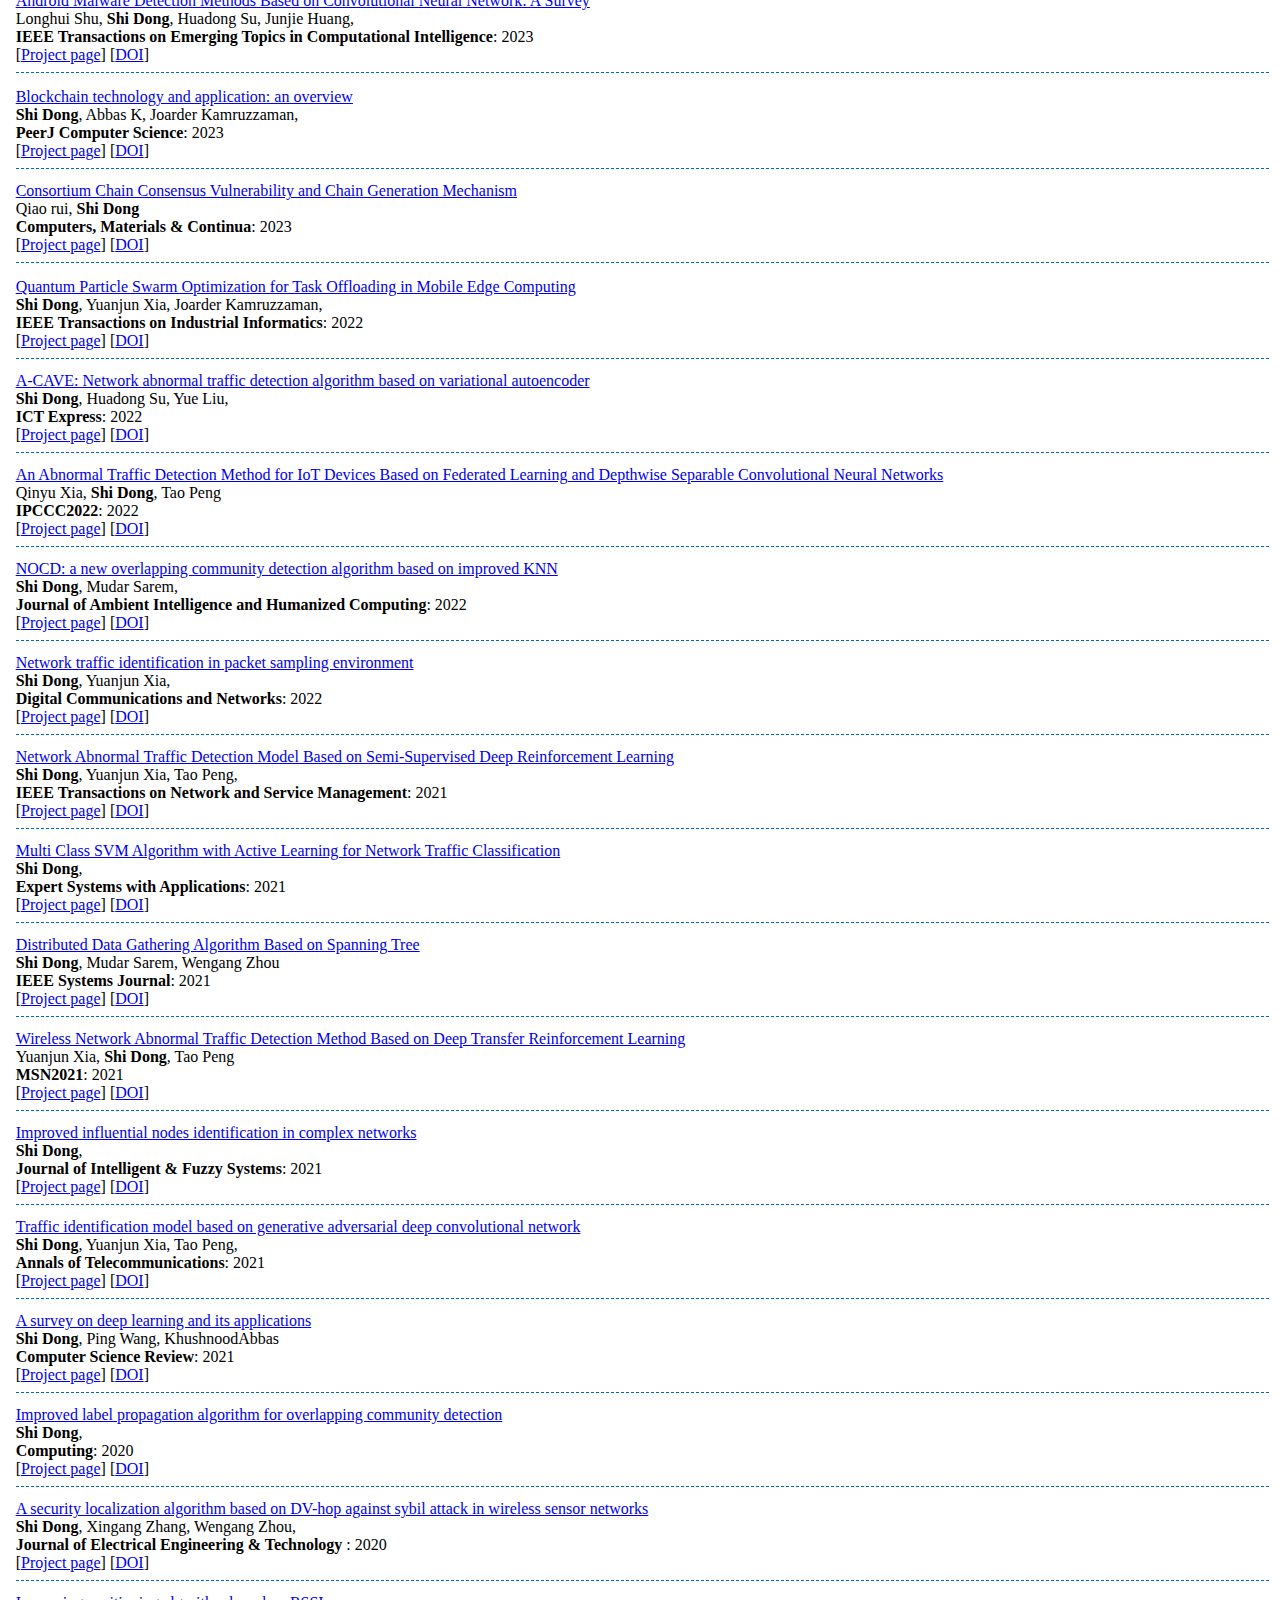
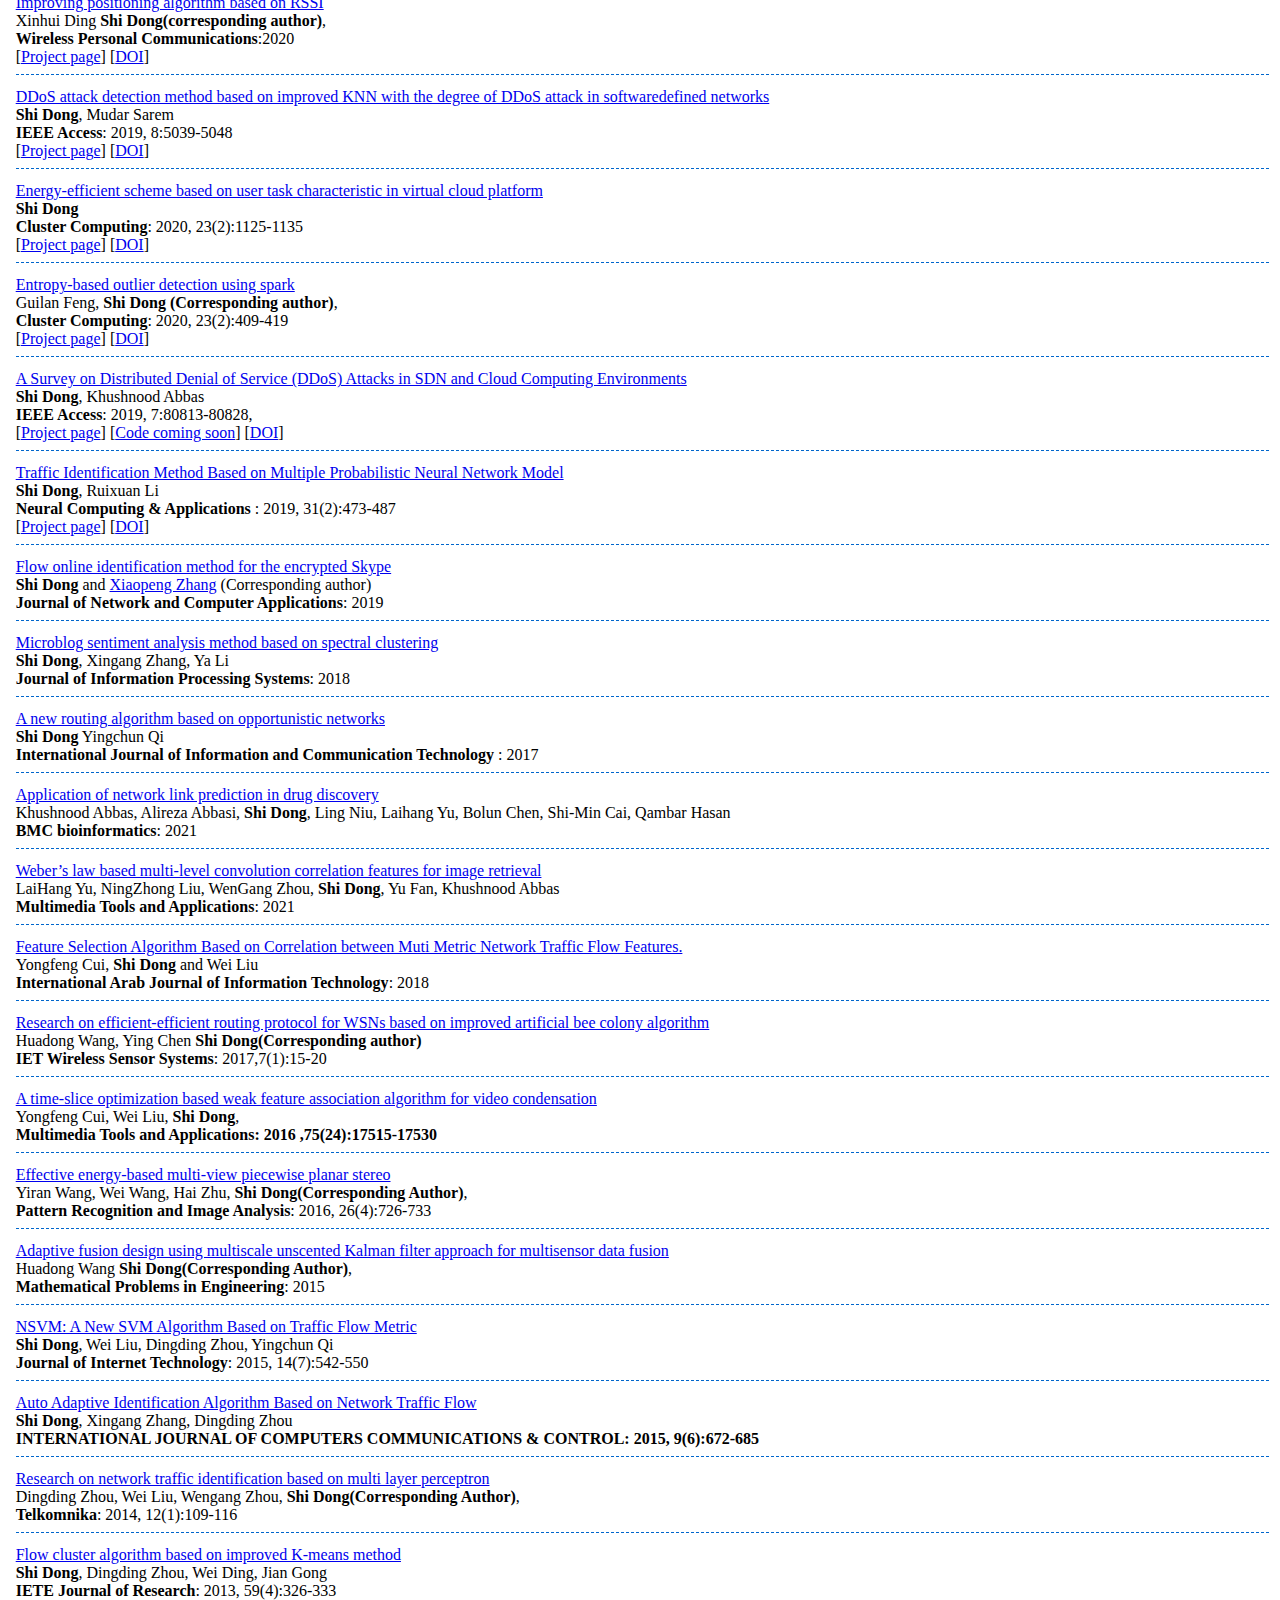
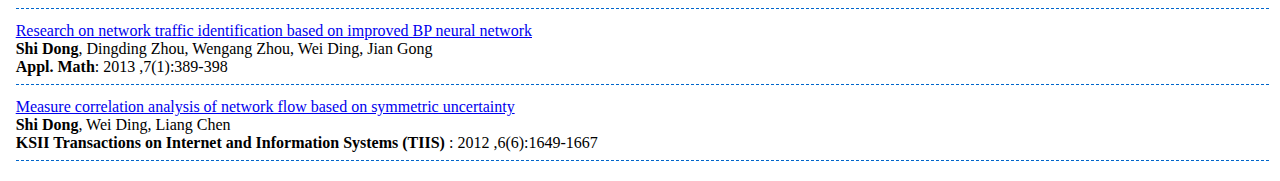
==== commit 49930614: "Update indexchinese.html" ====
--- a/indexchinese.html
+++ b/indexchinese.html
@@ -47,7 +47,7 @@
 <h2>个人介绍</h2>
 <p style="text-align:justify;">
 现任<a href="https://www.bupt.edu.cn/" target="_blank">周口师范学院，</a><a href="https://jkx.zknu.edu.cn/" target="_blank">
-	计算机科学与技术学院，</a>教授，硕士生导师，华中科技大学博士后，美国圣路易斯华盛顿大学访问学者。
+	计算机科学与技术学院，</a>教授，硕士生导师，华中科技大学博士后，美国圣路易斯华盛顿大学访问博士后。澳大利亚墨尔本大学访问学者
 	目前主要研究方向集中在网络安全、模式识别、深度学习、区块链、物联网、边缘计算，具体包括网络测量、网络行为特征分析、网络流量识别等，深度学习在网络安全领域的应用等，以及边缘计算的隐私保护等。
 	在相关领域学术期刊和会议上共发表论文60余篇(第一作者或通信作者论文约35篇，JCR I区顶级SCI国际期刊及顶级国际会议论文约20篇)，授权发明专利9项，
 	为IEEE Transactions on Parallel and Distributed Systems(CCF推荐TOP期刊A类，SCI期刊）、IEEE/ACM Transactions on Networking(CCF推荐TOP期刊A类，SCI期刊); 
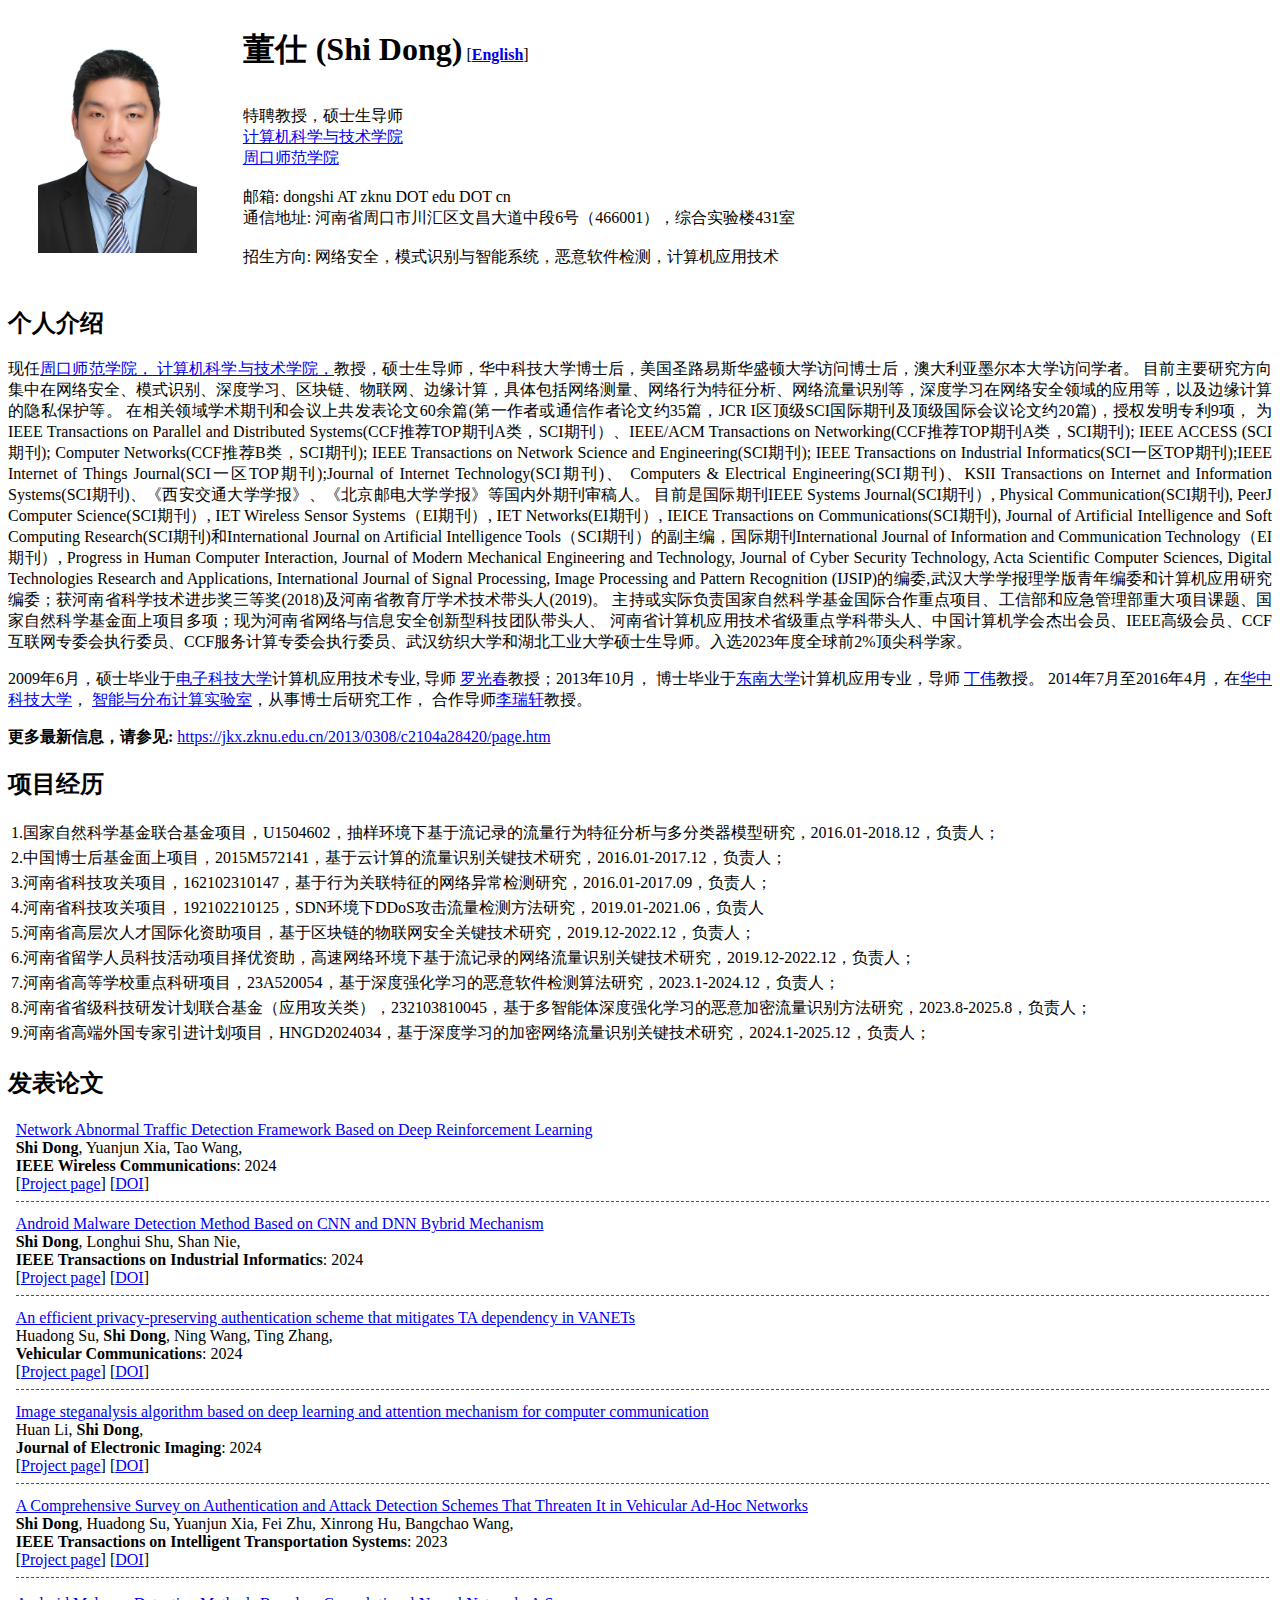
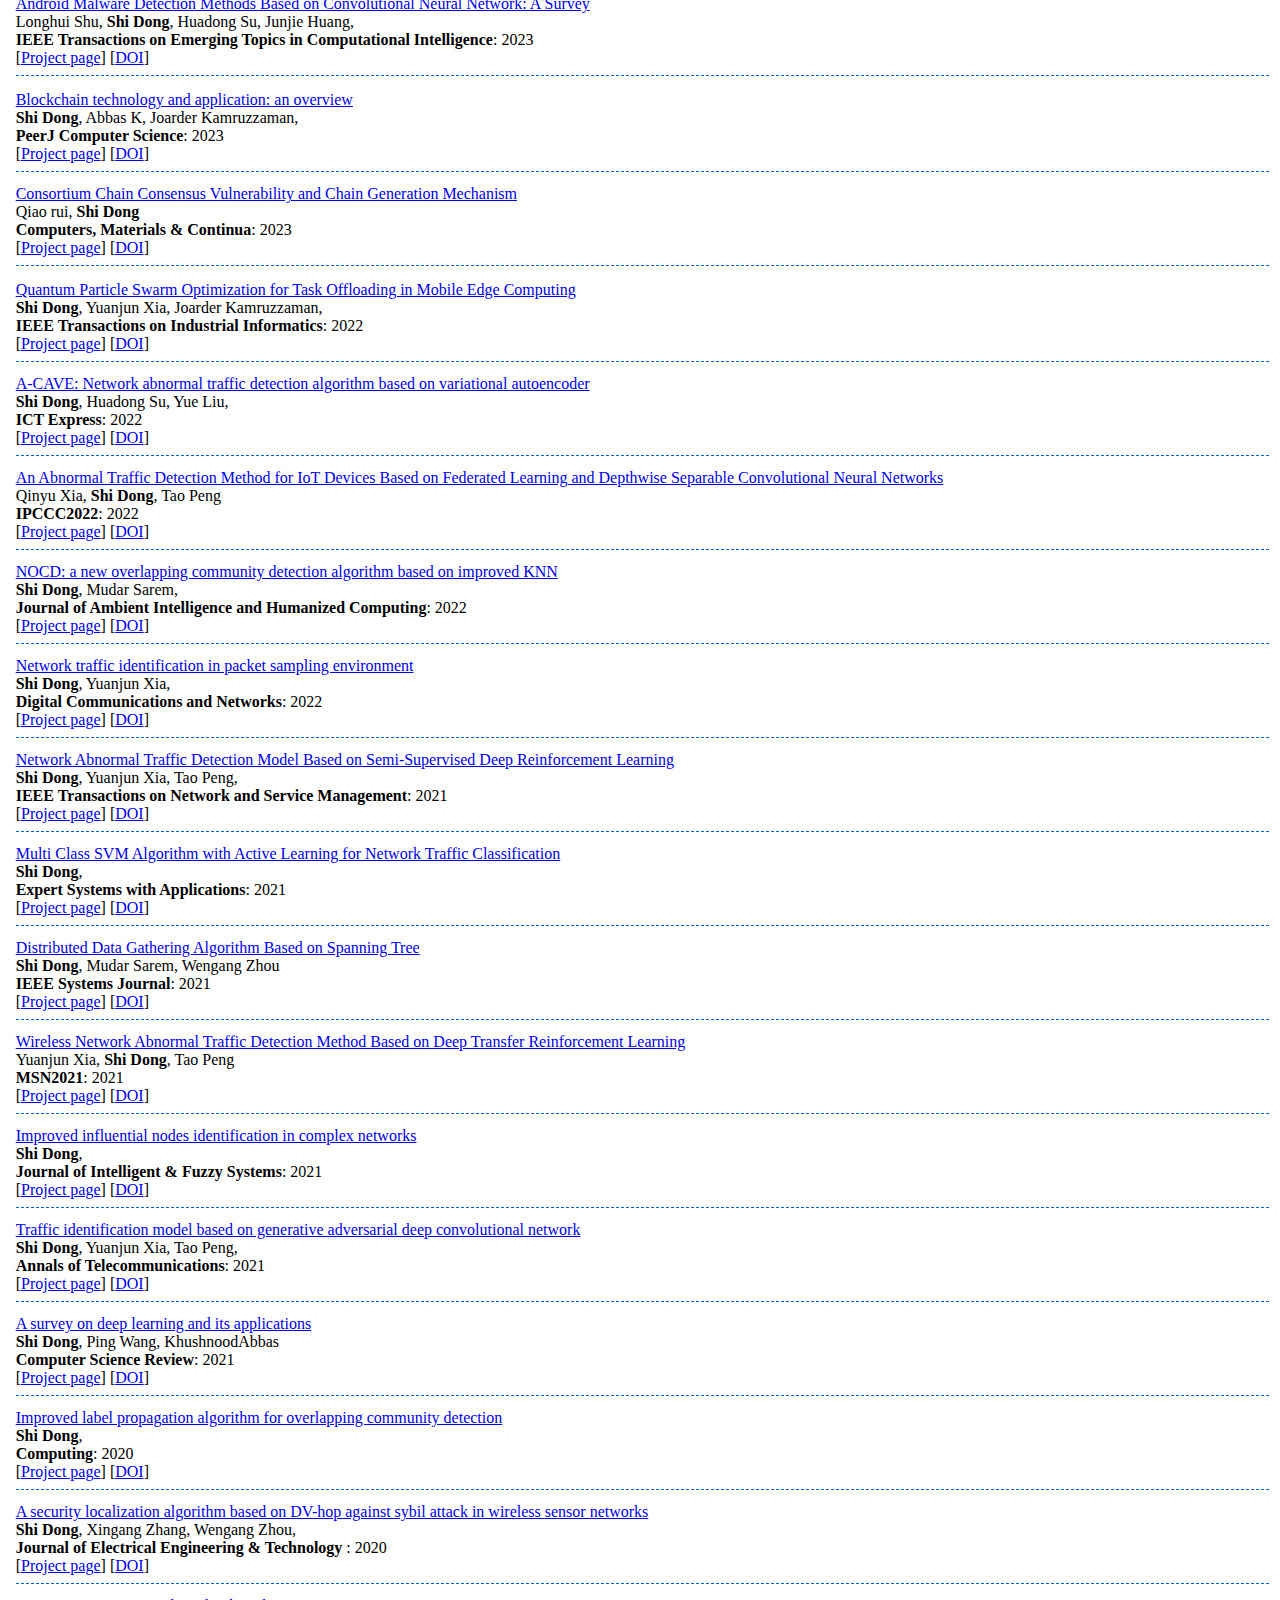
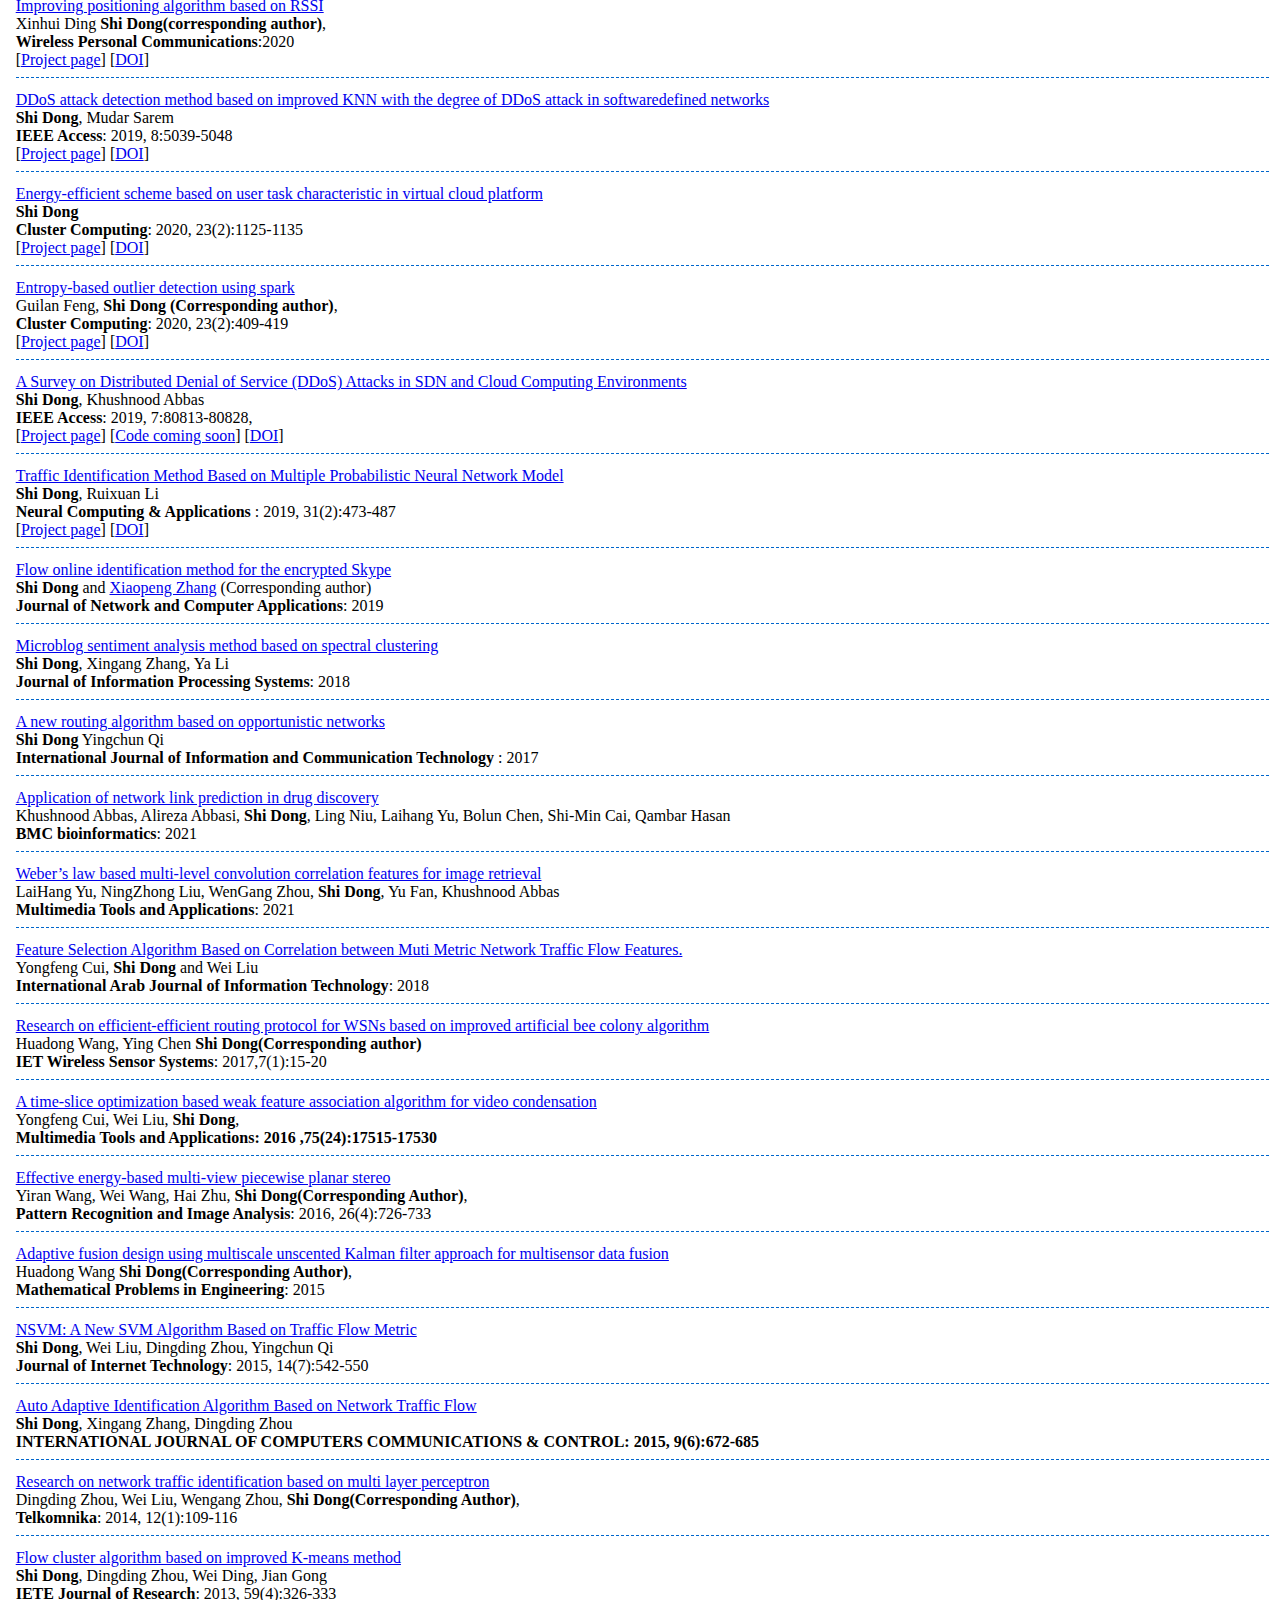
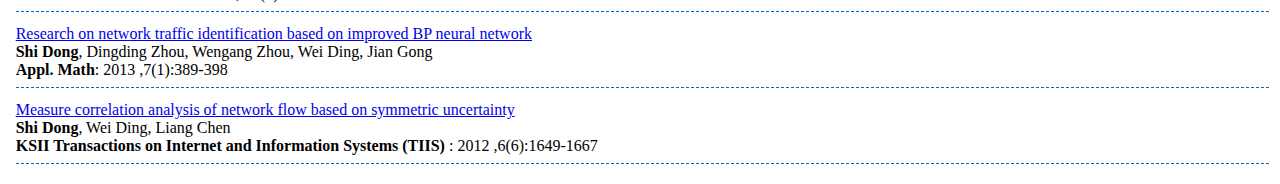
==== commit d4c55a7a: "Update indexchinese.html" ====
--- a/indexchinese.html
+++ b/indexchinese.html
@@ -47,7 +47,7 @@
 <h2>个人介绍</h2>
 <p style="text-align:justify;">
 现任<a href="https://www.bupt.edu.cn/" target="_blank">周口师范学院，</a><a href="https://jkx.zknu.edu.cn/" target="_blank">
-	计算机科学与技术学院，</a>教授，硕士生导师，华中科技大学博士后，美国圣路易斯华盛顿大学访问博士后。澳大利亚墨尔本大学访问学者
+	计算机科学与技术学院，</a>教授，硕士生导师，华中科技大学博士后，美国圣路易斯华盛顿大学访问博士后，澳大利亚墨尔本大学访问学者。
 	目前主要研究方向集中在网络安全、模式识别、深度学习、区块链、物联网、边缘计算，具体包括网络测量、网络行为特征分析、网络流量识别等，深度学习在网络安全领域的应用等，以及边缘计算的隐私保护等。
 	在相关领域学术期刊和会议上共发表论文60余篇(第一作者或通信作者论文约35篇，JCR I区顶级SCI国际期刊及顶级国际会议论文约20篇)，授权发明专利9项，
 	为IEEE Transactions on Parallel and Distributed Systems(CCF推荐TOP期刊A类，SCI期刊）、IEEE/ACM Transactions on Networking(CCF推荐TOP期刊A类，SCI期刊); 
